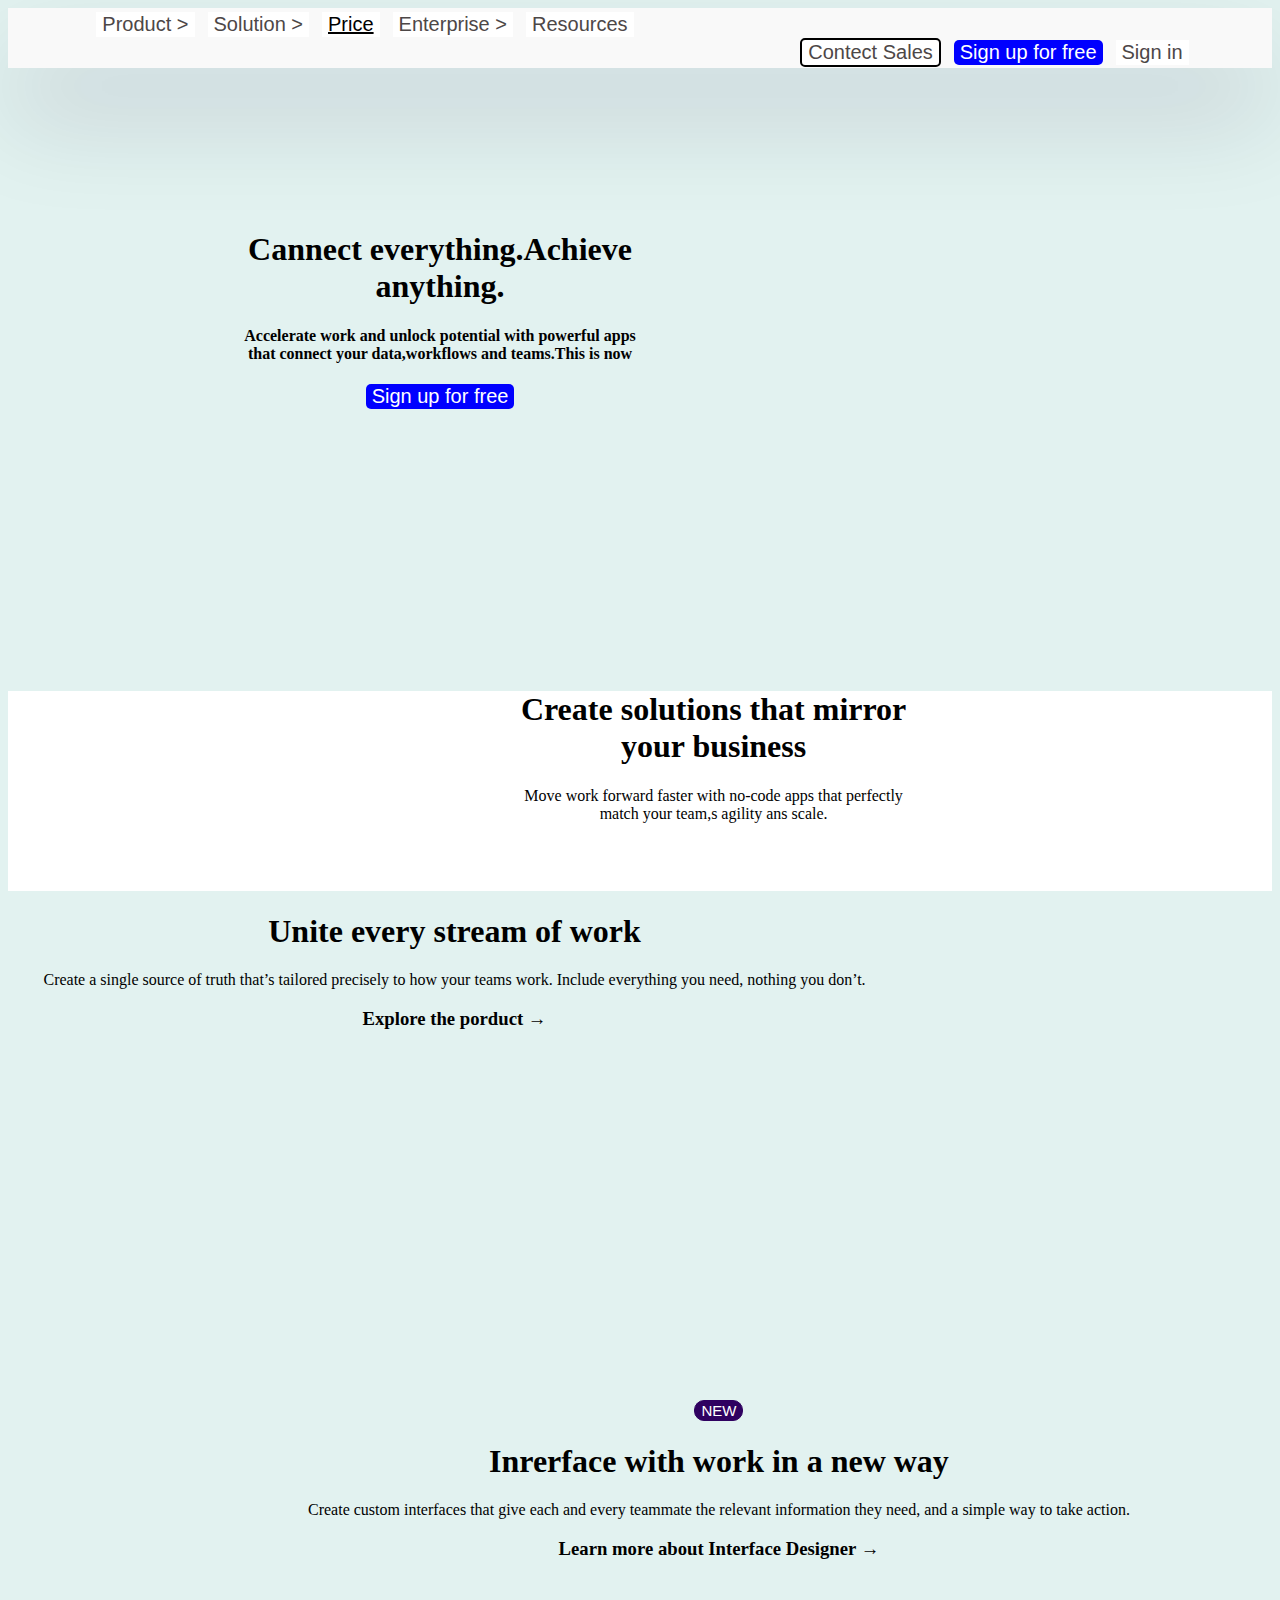
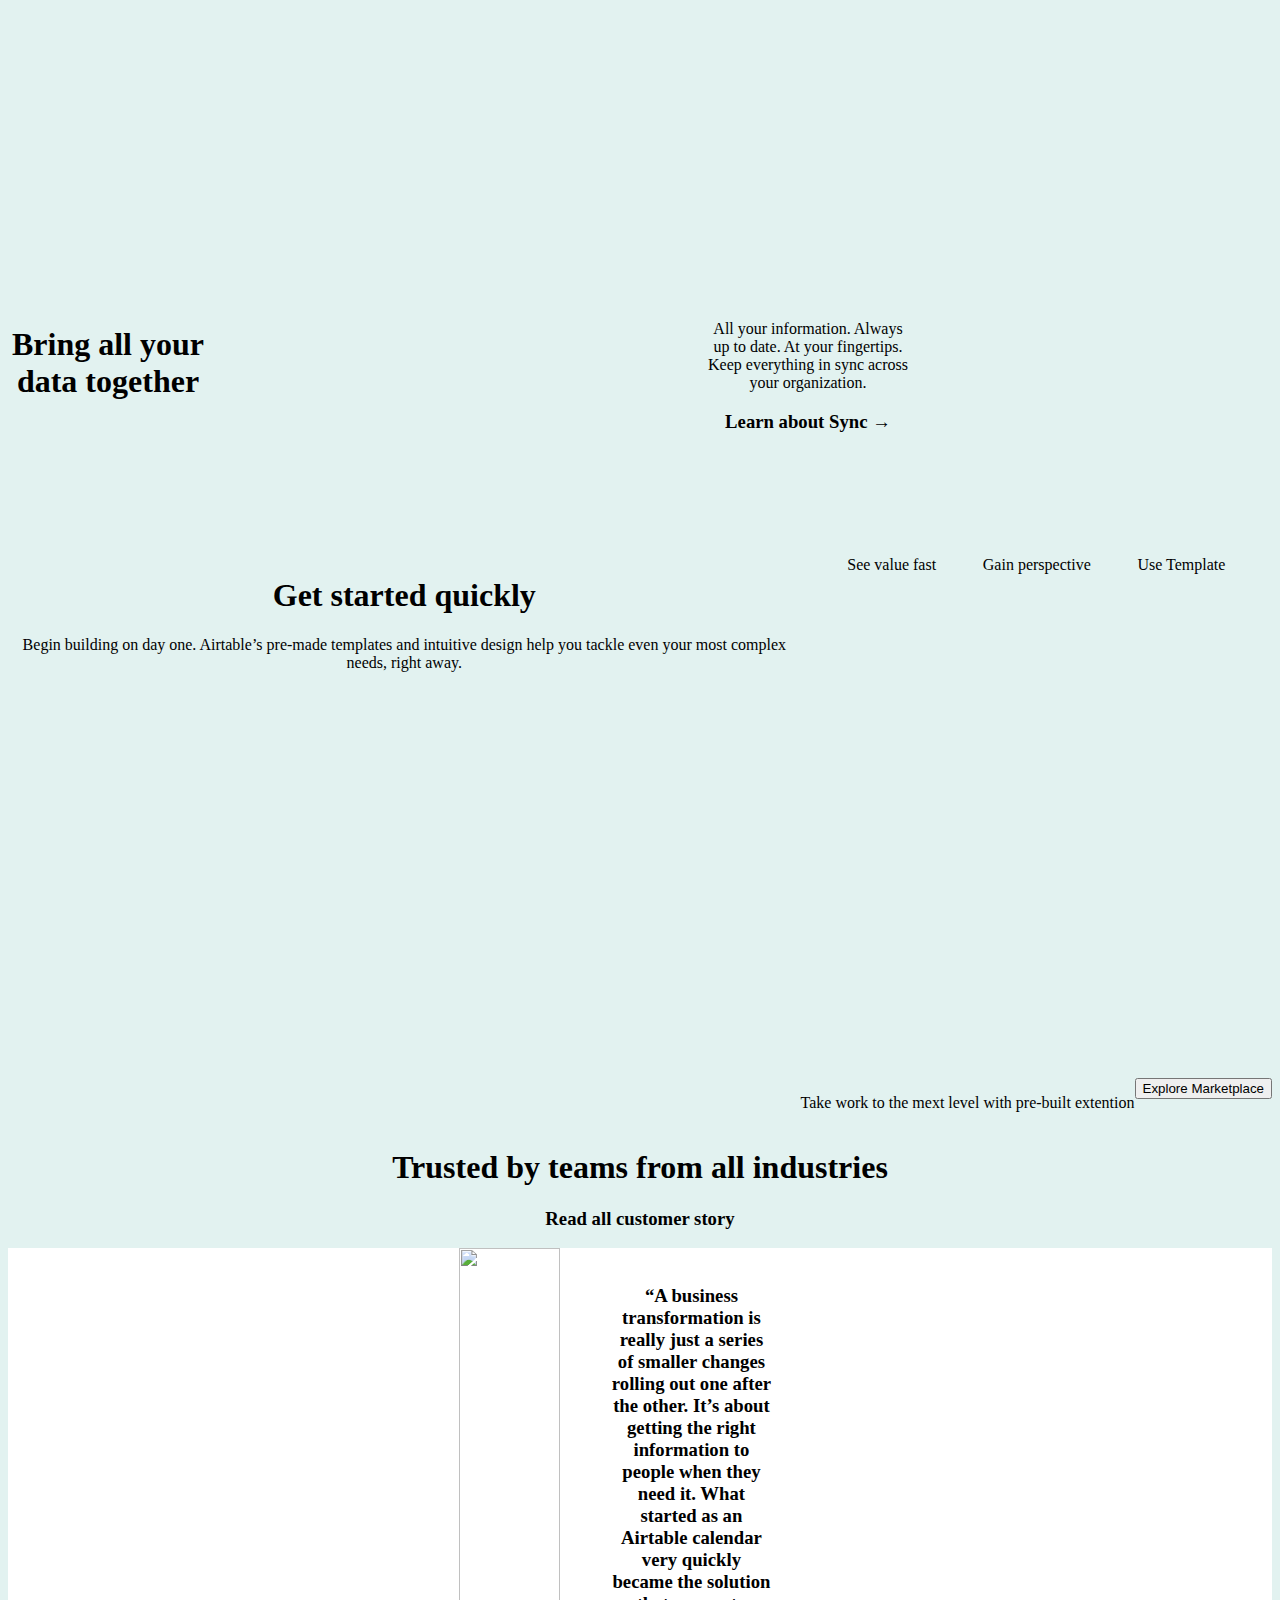
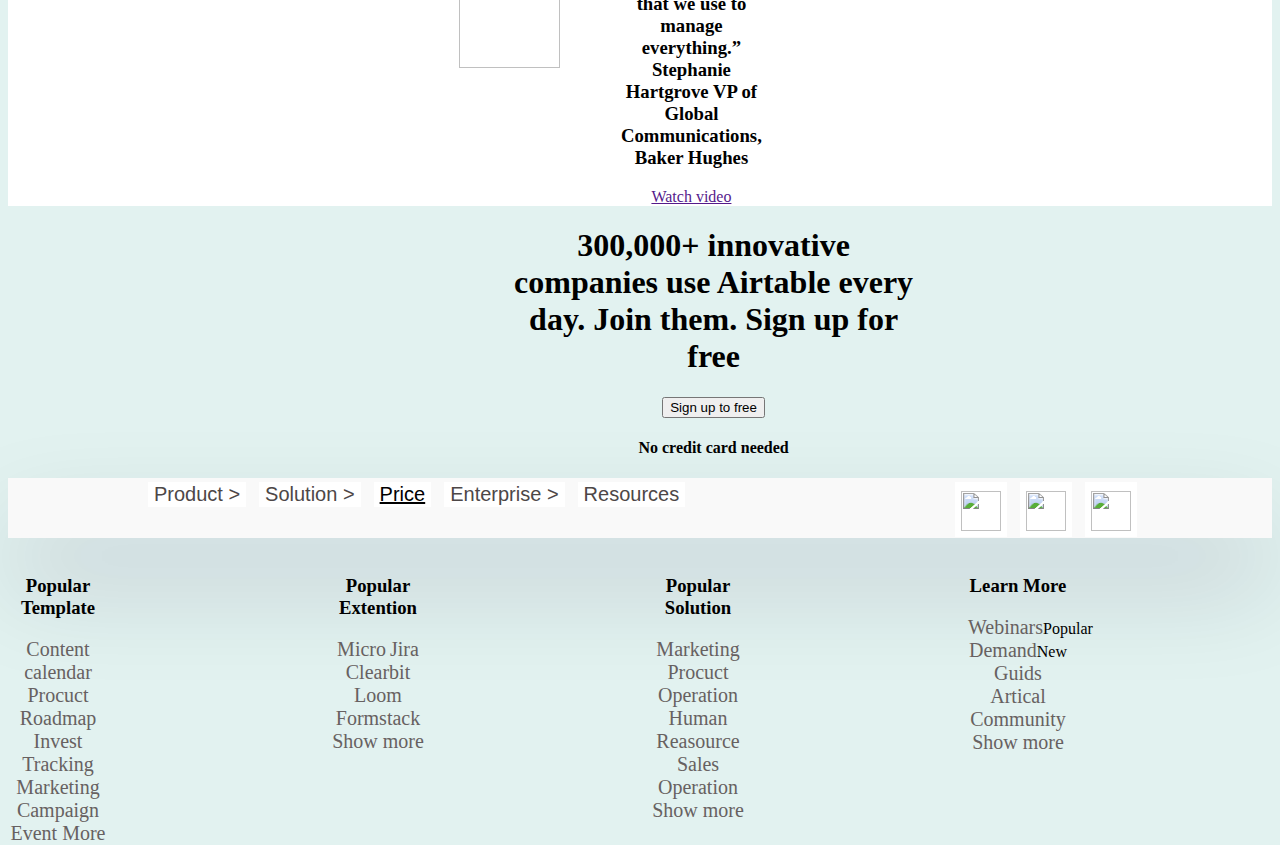
==== AirtableHome.html @ f60a301b "day-2 project work" ====
<!DOCTYPE html>
<html lang="en">
<head>
    <meta charset="UTF-8">
    <meta http-equiv="X-UA-Compatible" content="IE=edge">
    <meta name="viewport" content="width=device-width, initial-scale=1.0">
    <title>
        Airtable|Create apps the perfectly fit your team's needs
    </title>
    <link rel="icon" href="C:\Users\Anil Gupta\Downloads\Screenshot_2022-11-08_200837-removebg-preview.png" type="image/icon type">
    <link rel="stylesheet" href="index.css">
</head>
<body>
    <div id="nav">
        <!-- Nav war and hovering -->
        <div class="nave">
            <img src="C:\Users\Anil Gupta\Downloads\Airtable (1).png" alt="">
            <button>Product ></button>
            <button>Solution ></button>
            <button><a style="color: black;" href="Price.html">Price</a></button>
            <button>Enterprise ></button>
            <button>Resources</button>
    </div>
        <div class="nave">
         <button id="contect">Contect Sales</button>   
         <button id="sign">Sign up for free</button>
        <button>Sign in</button>
        </div>
    </div>
    <div id="mid">
        <div>
            <h1>Cannect everything.Achieve anything.</h1>
            <h4>Accelerate work and unlock potential with powerful apps that connect your data,workflows and teams.This is now<h4>
            <button id="sign">Sign up for free</button>
        </div>
        <div>
          <video muted autoplay preload="auto" class="vide" src="https://videos.ctfassets.net/wl95ljfippl8/4mknj7oTndciGSdFtTDjZq/adcfe61bb0700d98af81f1f47e72a787/Homepage_Brand_Video_May_2022_V2.mp4" type="vedio/mp4"></video>  <!-- with image sliding -->
        </div>
        
    </div>
    <div id="mid-2">
       <!-- some logo putup here -->
        <div>
            <img src="C:\Users\Anil Gupta\Downloads\Screenshot_2022-11-09_120507-removebg-preview.png" alt=""></div>
        <div>
            <img src="C:\Users\Anil Gupta\Downloads\Screenshot_2022-11-09_120507-removebg-preview.png" alt="">
        </div>
        <div>
            <img src="C:\Users\Anil Gupta\Downloads\Screenshot_2022-11-09_120507-removebg-preview.png" alt="">
        </div>
        <div><img src="C:\Users\Anil Gupta\Downloads\Screenshot_2022-11-09_120627-removebg-preview.png" alt="">
        </div>
        <div> <img src="C:\Users\Anil Gupta\Downloads\Screenshot_2022-11-09_120438-removebg-preview.png" alt="">
        </div>
        <div>
            <img src="C:\Users\Anil Gupta\Downloads\Screenshot_2022-11-09_120526-removebg-preview.png" alt="">
        </div>
    </div>
    <div id="solution">
        <div>
        <h1>Create solutions that mirror your business</h1>
        <p>Move work forward faster with no-code apps that perfectly match your team,s agility ans scale.</p>
       </div>
    </div>
    <div>
        <div class="unit">
            <div>
                <h1>Unite every stream of work</h1>
                <p>Create a single source of truth that’s tailored precisely to how your teams work. Include everything you need, nothing you don’t.</p>
                <h3>Explore the porduct →</h3>
            </div>
            <div>
                <!-- some image types slide -->
                <video muted autoplay preload="auto" class="vide" src="https://static.airtable.com/images/homescreen/Homepage_Anim_02_Unite_FINAL.mp4"></video>
            </div>  
        </div>
        <div id="mid-3">
            <div>
            <video muted autoplay preload="auto" class="vide"  src="https://static.airtable.com/images/homescreen/Homepage_Anim_03_TurnInformation_FINAL.mp4"></video>
            </div>
            <div >
              <button id="new">NEW</button>
               <h1>Inrerface with work in a new way</h1>
               <p>Create custom interfaces that give each and every teammate the relevant information they need, and a simple way to take action.</p>
               <h3>Learn more about Interface Designer →</h3>
            </div>
            
        </div>
        
        <div id="bring">
            <div id="brings" >
                <div>
                <h1>Bring all your data together</h1>
                 </div>
                <div><p>All your information. Always up to date. At your fingertips. Keep everything in sync across your organization.</p>
                <h3>Learn about Sync →</h3>
            </div>
            </div>
            <div>
              <img id="bringimg" src="https://static.airtable.com/images/homescreen/homepage-sync.jpg" alt=""> 
                <!-- some image slide --> 
            </div>
         </div>
    <div  class="unit">
        <div>
          <h1>Get started quickly</h1>
          <p>Begin building on day one. Airtable’s pre-made templates and intuitive design help you tackle even your most complex needs, right away.</p>
        </div>
        <div>
        <div id="started">
            <div>See value fast</div>
            <div>Gain perspective</div>
            <div>Use Template</div>
        </div> 
        <div><video muted autoplay preload="auto" class="vide" src="https://static.airtable.com/images/homescreen/Homepage_Anim_05_Templates_FINAL.mp4"></video></div>
  <div id="em">
    <div> <p>Take work to the mext level with pre-built extention</p>  
   </div>
   <div>
    <button>Explore Marketplace</button>
  </div>
 </div>
</div>
</div>
<div>
<div>
    <div>
        <h1>Trusted by teams from all industries</h1>
    </div>
    <div>
       <h3>Read all customer story</h3> 
    </div>
</div>
<div id="lowertab">
<div>
    <img class="lower" src="https://static.airtable.com/images/homescreen/homepage-bakerhughes-portrait.jpg" alt="">
</div>
<div>
    <img class="right" src="https://static.airtable.com/images/homescreen/BakerHughes-logo.png" alt="">
    <h3>“A business transformation is really just a series of smaller changes rolling out one after the other. It’s about getting the right information to people when they need it. What started as an Airtable calendar very quickly became the solution that we use to manage everything.”
        Stephanie Hartgrove
        VP of Global Communications, Baker Hughes</h3>
   <a href="">Watch video</a>
    </div>
</div>
</div>
          
<div id="bottom">
   <header><h1> 300,000+ innovative companies use Airtable every day. Join them.
Sign up for free
    </h1></header>
    <button>Sign up to free</button>
    <h4>No credit card needed</h4>
</div>
<div id="nav">
    <!-- Nav war and hovering -->
    <div class="nave">
        <img src="C:\Users\Anil Gupta\Downloads\Airtable (1).png" alt="">
        <button>Product ></button>
        <button>Solution ></button>
        <button><a style="color: black;" href="Price.html">Price</a></button>
        <button>Enterprise ></button>
        <button>Resources</button>
</div>
    <div class="nave">
     <button ><img class="ing" src="C:\Users\Anil Gupta\Downloads\Screenshot 2022-11-09 191901.png" alt=""></button>   
     <button ><img class="ing" src="C:\Users\Anil Gupta\Downloads\Screenshot 2022-11-09 191901.png" alt=""></button>
    <button  ><img class="ing" src="C:\Users\Anil Gupta\Downloads\Screenshot 2022-11-09 191901.png" alt=""></button>
     </div>
</div>
    <br>
    <div id="last">
        <div>
            <h3>Popular Template</h3>
          <a href="">Content calendar</a>
            <a href="">Procuct Roadmap</a>
            <a href="">Invest Tracking</a>
            <a href="">Marketing Campaign</a>
            <a href="">Event More</a>
        </div>
        <div>
            <h3>Popular Extention</h3>
            <a href="">Micro</a>
            <a href="">Jira</a>
            <a href="">Clearbit</a>
            <a href="">Loom</a>
             <a href="">Formstack</a>
             <a href="">Show more</a>
          
        </div>
        <div>
            <h3>Popular Solution</h3>
            <a href="">Marketing</a>
            <a href="">Procuct Operation</a>
            <a href="">Human Reasource</a>
            <a href="">Sales</a>
            <a href="">Operation</a>
            <a href="">Show more</a>
                    </div>
        <div>
            <h3>Learn More</h3>
            <a href="">Webinars</a><span>Popular</span>
            <a href="">Demand</a><span>New</span>
            <a href="">Guids</a>
            <a href="">Artical</a>
            <a href="">Community</a>
            <a href="">Show more</a>
        </div>
        <div>
            <h3>Company</h3>
            <a href="">About</a>
            <a href="">Careers</a>
            <a href="">Blog</a>
            <a href="">Status</a>
            <a href="">Newsroom</a>
        </div>
    </div>
</body>
</html>
---- index.css ----
body{
    background-color: rgb(226, 242, 240);
    text-align: center;
}

#nav{
    background-color: rgb(249, 249, 249);
    height: 60px;
    display: grid;
    grid-template-columns: repeat(2,auto);
    box-shadow: rgba(17, 12, 46, 0.15) 0px 48px 100px 0px;
   
  
}
.nave{
font-size: 20px;
}
.nave button{
   font-size: 20px;
   margin: 4px;
   background-color: rgb(255, 255, 255);
   border: 0ch;
   color: rgb(77, 71, 71);

}
.nave>img{
    margin-top: 10px;
}
#contect{
    border: 2px solid black;
    border-radius: 5px;
    margin-top: 30px;
    }
    #sign{
        background-color: blue;
        border-radius: 5px;
        color: white;
        border: 0px;
        font-size: 20px;
    }
#mid{
    display: flex;
    align-items: center;
    justify-content: center;
}
#mid div{
width: 400px;
height:auto;
}
#mid-2 {
  
 display: grid;
 grid-template-columns: repeat(6,200px);
 padding: 40px;
 text-align: center;
 align-items: center;
margin-left: 80px;
}
#solution{
    text-align: center;
    width: 100%;
    height: 200px;
    background-color: white;
}
   
#solution div{
    text-align: center;
    width: 400px;
    height: 200px;
    background-color: white;
    margin-left: 40%;
}
#new{
border: 1px solid rgb(47, 1, 96);
background-color: rgb(47, 1, 96);
border-radius: 10px;
font-size: 15px;
color: white;
}
#mid-3{
    display: flex;
    text-align: center;
    margin-top: 5px;
}
.unit{
    display: grid;
    grid-template-columns: repeat(2,auto);
}
   #bringimg{
    width: 100%;
    height: auto;
    margin-top: 100px;
}
#brings{
    display: grid;
    grid-template-columns: repeat(2,200px);
    text-align: center;
    align-content: center;
    gap: 500px;
    
}
#bring{
    display: grid;
    grid-template-columns: repeat(1,auto);
}
#started{
    display: flex;
    justify-content: space-evenly;
}
.vide{
    margin: auto;
    height: 500px;
}
#em{
    display: flex;
    justify-content: space-between;
}
#lowertab{
    display: flex;
 background-color: rgb(255, 255, 255);
    justify-content: center;
    
}
#lowertab div:nth-child(2){
   width: 240px;
  
    justify-content: center;
    margin-right: 500px;
    
}
#lowertab div:nth-child(1){
    width: 600px;
    justify-content: center;
     margin-left: 200px;
 }
.lower{
    width: 50%;
    margin-left: 200px;
    height: 420px;
}
#bottom{
    text-align: center;
    width: 400px;
    height: auto;
    margin-left: 40%;
}
.right{
    margin-right: 30px;
    width: 80%;
   
}
.ing{
    width: 40px;
    height: 40px;
    margin-top: 8px;
  
}
#last{
    display: grid;
    grid-template-columns: repeat(5,100px);
    grid-template-rows: 200px;
    
    gap: 220px;
    text-align: center;
    
}
#last a{
    color: rgb(103, 97, 97);
    font-size: 20px;
    text-decoration: none;
}
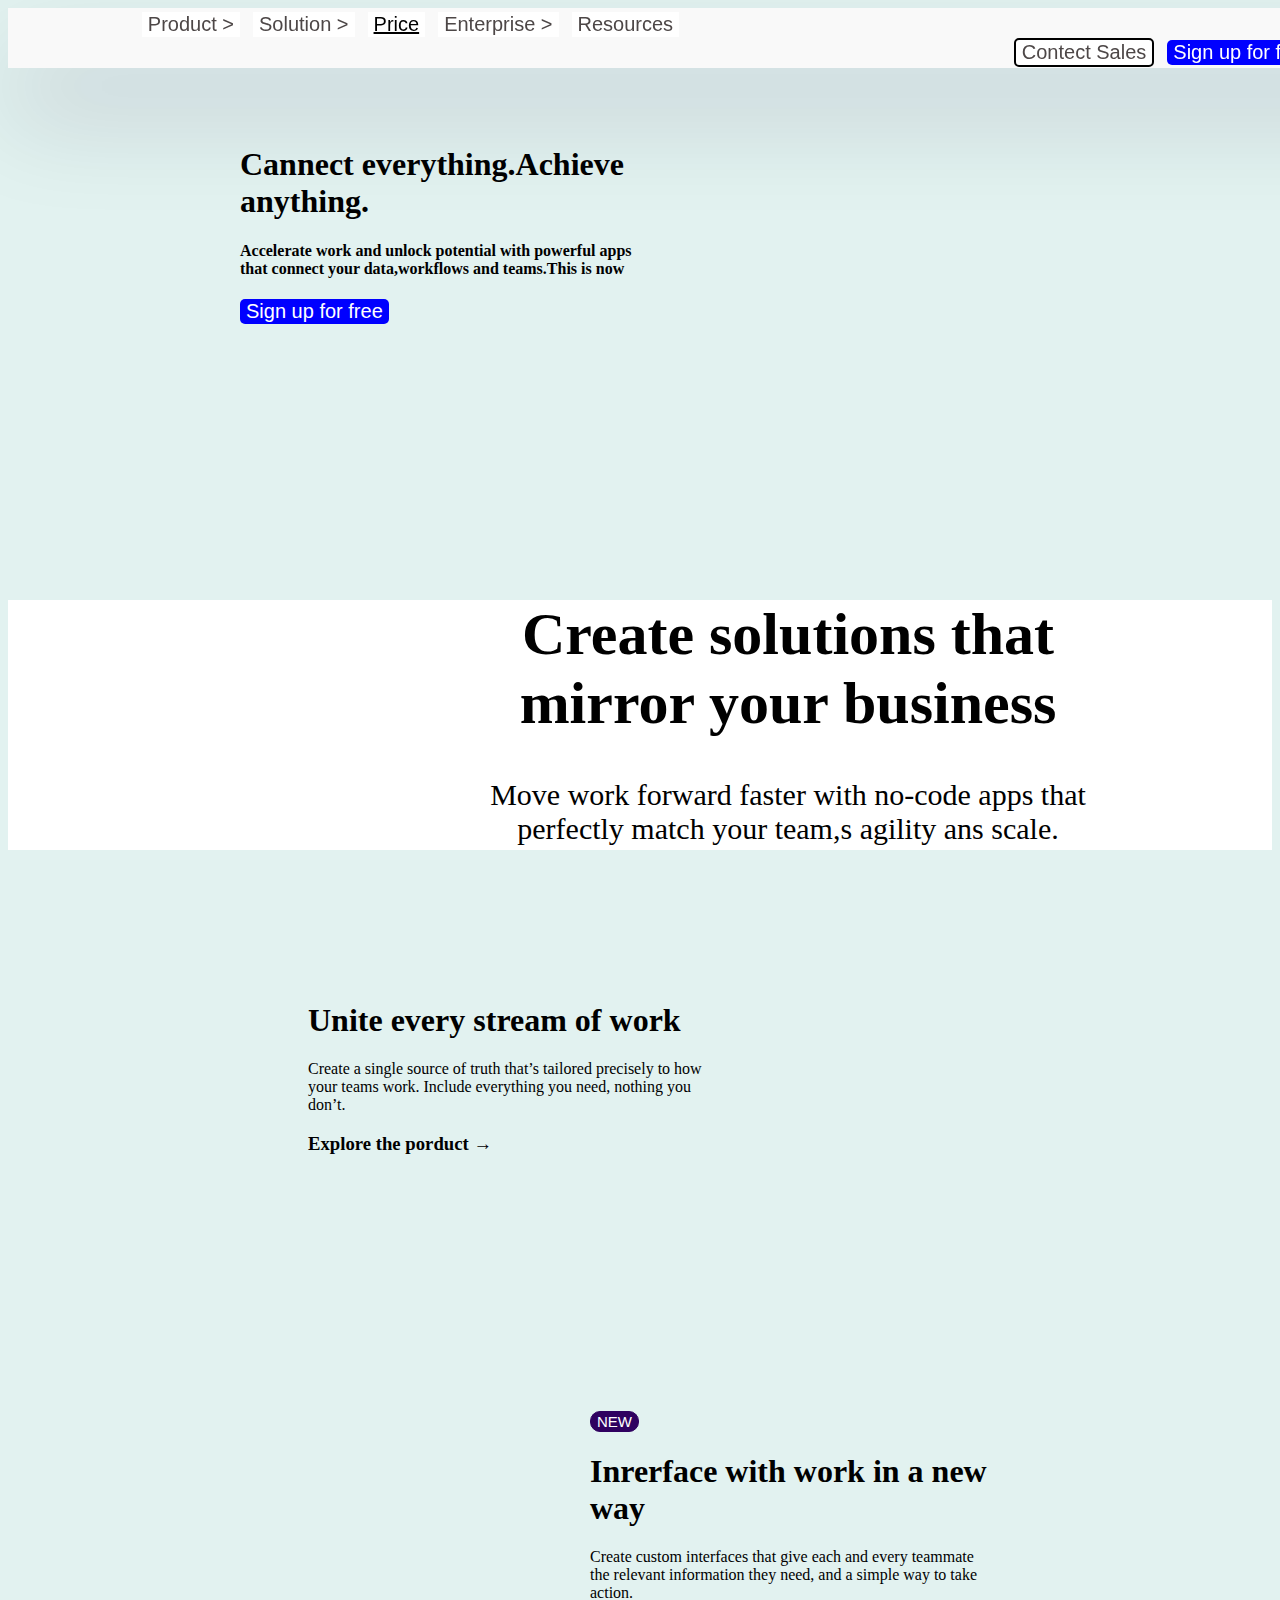
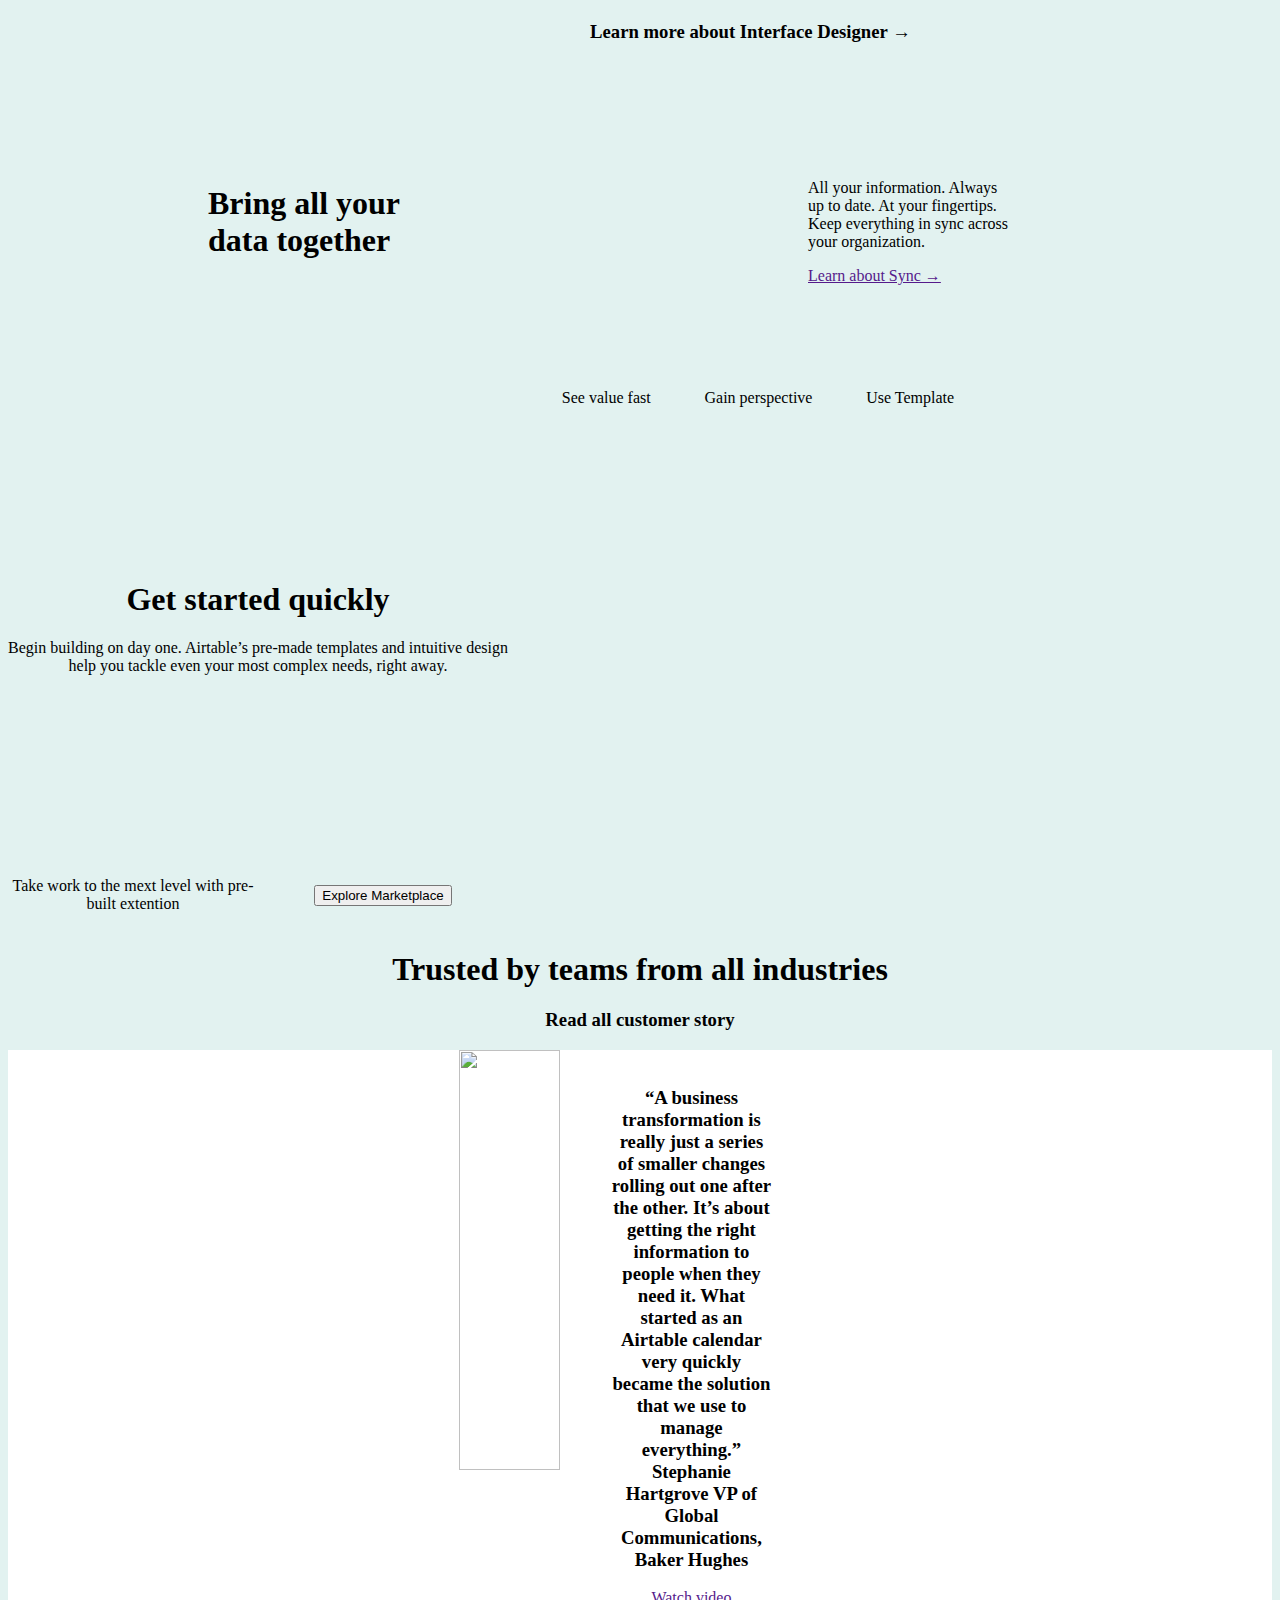
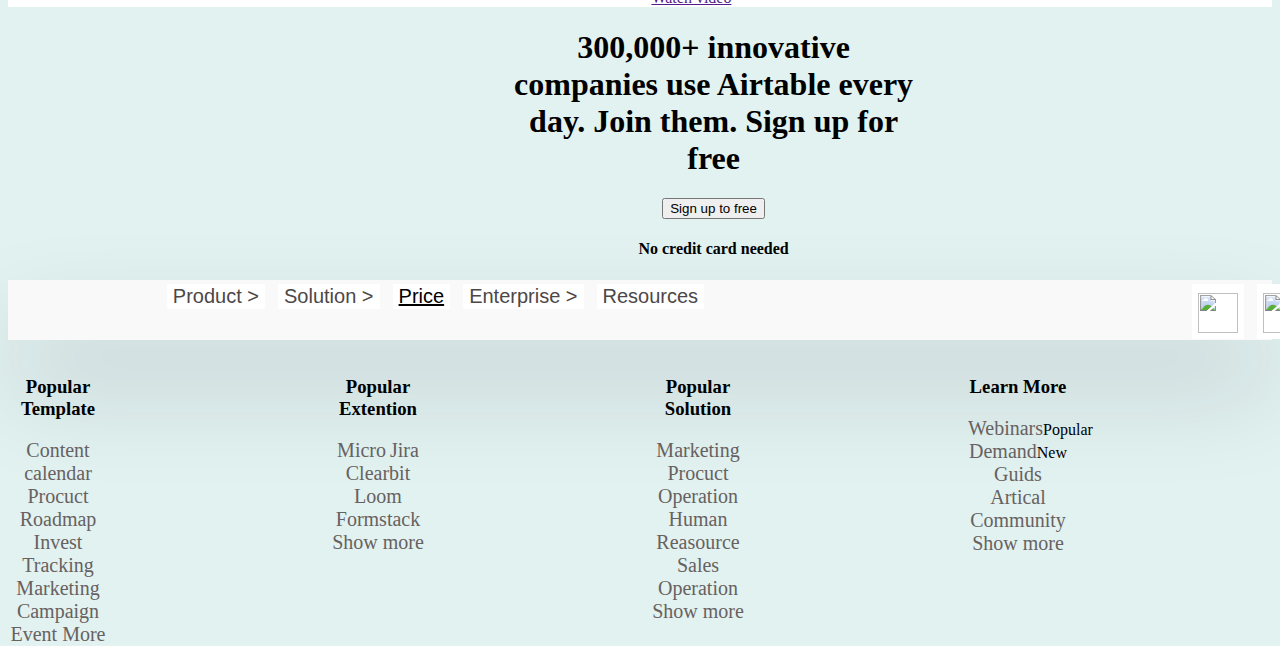
==== commit a3900d15: "day-3 project work" ====
--- a/AirtableHome.html
+++ b/AirtableHome.html
@@ -11,12 +11,13 @@
     <link rel="stylesheet" href="index.css">
 </head>
 <body>
+    
     <div id="nav">
         <!-- Nav war and hovering -->
         <div class="nave">
             <img src="C:\Users\Anil Gupta\Downloads\Airtable (1).png" alt="">
-            <button>Product ></button>
-            <button>Solution ></button>
+            <button id="news" onclick="myfun()">Product ></button>
+            <button onclick="solution()">Solution ></button>
             <button><a style="color: black;" href="Price.html">Price</a></button>
             <button>Enterprise ></button>
             <button>Resources</button>
@@ -61,7 +62,7 @@
         <h1>Create solutions that mirror your business</h1>
         <p>Move work forward faster with no-code apps that perfectly match your team,s agility ans scale.</p>
        </div>
-    </div>
+   </div>
     <div>
         <div class="unit">
             <div>
@@ -93,35 +94,41 @@
                 <h1>Bring all your data together</h1>
                  </div>
                 <div><p>All your information. Always up to date. At your fingertips. Keep everything in sync across your organization.</p>
-                <h3>Learn about Sync →</h3>
-            </div>
+              <a href="">Learn about Sync →</a>
+            </div> 
             </div>
             <div>
               <img id="bringimg" src="https://static.airtable.com/images/homescreen/homepage-sync.jpg" alt=""> 
                 <!-- some image slide --> 
             </div>
          </div>
-    <div  class="unit">
-        <div>
-          <h1>Get started quickly</h1>
-          <p>Begin building on day one. Airtable’s pre-made templates and intuitive design help you tackle even your most complex needs, right away.</p>
-        </div>
-        <div>
-        <div id="started">
-            <div>See value fast</div>
-            <div>Gain perspective</div>
-            <div>Use Template</div>
-        </div> 
-        <div><video muted autoplay preload="auto" class="vide" src="https://static.airtable.com/images/homescreen/Homepage_Anim_05_Templates_FINAL.mp4"></video></div>
-  <div id="em">
-    <div> <p>Take work to the mext level with pre-built extention</p>  
-   </div>
-   <div>
-    <button>Explore Marketplace</button>
-  </div>
- </div>
-</div>
-</div>
+         <!-- <div> -->
+           <div>
+            <div id="quick">
+                <div >
+                  <h1>Get started quickly</h1>
+                  <p>Begin building on day one. Airtable’s pre-made templates and intuitive design help you tackle even your most complex needs, right away.</p>
+                </div>
+                <div>
+                <div id="started">
+                    <div>See value fast</div>
+                    <div>Gain perspective</div>
+                    <div>Use Template</div>
+                </div> 
+                <div>
+                    <video muted autoplay preload="auto" class="vide" src="https://static.airtable.com/images/homescreen/Homepage_Anim_05_Templates_FINAL.mp4"></video>
+                </div>
+                </div>
+          <div id="em">
+            <div> 
+                <p>Take work to the mext level with pre-built extention</p>  
+           </div>
+           <div>
+            <button>Explore Marketplace</button>
+          </div>
+         </div>
+           </div>
+           </div>
 <div>
 <div>
     <div>
@@ -152,7 +159,7 @@
     <button>Sign up to free</button>
     <h4>No credit card needed</h4>
 </div>
-<div id="nav">
+<div id="navar">
     <!-- Nav war and hovering -->
     <div class="nave">
         <img src="C:\Users\Anil Gupta\Downloads\Airtable (1).png" alt="">
@@ -217,3 +224,4 @@
     </div>
 </body>
 </html>
+<script src="index.js"></script>
--- a/index.css
+++ b/index.css
@@ -7,10 +7,12 @@
     background-color: rgb(249, 249, 249);
     height: 60px;
     display: grid;
-    grid-template-columns: repeat(2,auto);
+    grid-template-columns: repeat(2,800px);
     box-shadow: rgba(17, 12, 46, 0.15) 0px 48px 100px 0px;
-   
-  
+    position: fixed;
+    
+
+ 
 }
 .nave{
 font-size: 20px;
@@ -42,6 +44,10 @@
     display: flex;
     align-items: center;
     justify-content: center;
+
+}
+#mid div:nth-child(1){
+    text-align: left;
 }
 #mid div{
 width: 400px;
@@ -57,19 +63,23 @@
 margin-left: 80px;
 }
 #solution{
-    text-align: center;
-    width: 100%;
-    height: 200px;
+
+    height: 250px;
     background-color: white;
-}
-   
-#solution div{
-    text-align: center;
-    width: 400px;
-    height: 200px;
+    
+
+}
+#solution div:nth-child(1){
+    text-align: center;
+    width: 600px;
+    height: 250px;
     background-color: white;
-    margin-left: 40%;
-}
+    font-size: 30px;
+    align-items: center;
+    margin-left: 480px;
+
+}
+  
 #new{
 border: 1px solid rgb(47, 1, 96);
 background-color: rgb(47, 1, 96);
@@ -78,13 +88,26 @@
 color: white;
 }
 #mid-3{
-    display: flex;
+    display: grid;
+    grid-template-columns: repeat(2,auto);
     text-align: center;
     margin-top: 5px;
+    align-items: center;
+ 
+}
+#mid-3 div:nth-child(2){
+    width: 400px;
+    text-align: left;
 }
 .unit{
     display: grid;
     grid-template-columns: repeat(2,auto);
+    align-items: center;
+}
+.unit div:nth-child(1){
+    width: 400px;
+    text-align: left;
+    margin-left: 300px;
 }
    #bringimg{
     width: 100%;
@@ -96,8 +119,21 @@
     grid-template-columns: repeat(2,200px);
     text-align: center;
     align-content: center;
-    gap: 500px;
-    
+gap: 600px;
+   
+    
+}
+#brings div:nth-child(1){
+    text-align: left;
+    margin-left: 200px;
+    
+    width: 200px;
+}
+#brings div:nth-child(2){
+    text-align: left;
+   
+    margin-right: 100px;
+    width: 200px;
 }
 #bring{
     display: grid;
@@ -109,12 +145,18 @@
 }
 .vide{
     margin: auto;
-    height: 500px;
-}
-#em{
-    display: flex;
-    justify-content: space-between;
-}
+    height: 450px;
+
+}
+#quick{
+    display: grid;
+    grid-template-columns: repeat(2,500px);
+     align-items: center;
+}
+#quick div{
+    text-align: center;
+}
+
 #lowertab{
     display: flex;
  background-color: rgb(255, 255, 255);
@@ -168,4 +210,129 @@
     color: rgb(103, 97, 97);
     font-size: 20px;
     text-decoration: none;
+}
+#em{
+    display: grid;
+    grid-template-columns: repeat(2,1fr);
+    align-items: center;
+    text-align: center;
+   
+}
+#tab{
+    background-color: rgb(243, 239, 231);
+    display: grid;
+    width: 400px;
+   
+    position: absolute;
+    background-color: #f1f1f1;
+    min-width: 160px;
+    overflow: auto;
+    box-shadow: 0px 8px 16px 0px rgba(0,0,0,0.2);
+    z-index: 1;
+    
+}
+#tab a{
+    color: rgb(9, 1, 1);
+    font-size: 40px;
+    text-decoration: none;
+    color: black;
+    padding: 12px 16px;
+    text-decoration: none;
+    display: block
+  
+}
+#tab a:hover{
+    color: rgb(211, 21, 21);
+    font-size: 40px;
+   border: 1px solid black;
+  
+}
+#navar{
+    background-color: rgb(249, 249, 249);
+    height: 60px;
+    display: grid;
+    grid-template-columns: repeat(2,850px);
+    box-shadow: rgba(17, 12, 46, 0.15) 0px 48px 100px 0px;
+    
+}
+#plan{
+    height: 50px;
+    color: rgb(255, 255, 255);
+    background-color: blue;
+      padding-top: 40px;
+      margin-top: 40px;
+      width: 1500px;
+    }
+    #free{
+    display: grid;
+    grid-template-columns: repeat(4,288px);
+   
+     grid-column: auto;
+    font-size: 15px;
+    gap: 8px;
+    text-align: center;
+position: relative;
+left: 200px;
+    
+    }
+#free div:nth-child(1){
+    border: 1px solid black;
+    height: 630px;
+    border-radius: 20px;
+    background-color: white;
+}
+#free div:nth-child(1) button{
+    border: 1px solid rgb(0, 0, 0);
+    padding: 20px;
+    border-radius: 30px;
+    color: rgb(6, 6, 6);
+    background-color: rgb(255, 255, 255);
+    width: 150px;
+}
+#free div:nth-child(2){
+    border: 1px solid black;
+    height: 630px;
+    border-radius: 20px;
+    background-color: rgb(231, 132, 104);
+}
+#free div:nth-child(2) button{
+    border: 1px solid rgb(0, 0, 0);
+    padding: 20px;
+    border-radius: 30px;
+    color: rgb(0, 0, 0);
+    background-color: rgb(255, 255, 255);
+    width: 150px;
+}
+#free div:nth-child(3){
+    border: 1px solid rgb(124, 209, 183);
+    height: 630px;
+    border-radius: 20px;
+
+}
+#free div:nth-child(3) button{
+    border: 1px solid rgb(0, 0, 0);
+    padding: 20px;
+    border-radius: 30px;
+    color: white;
+    background-color: rgb(75, 14, 245);
+    width: 150px;
+}
+#free div:nth-child(4){
+    border: 1px solid rgb(0, 0, 0);
+    height: 630px;
+    border-radius: 20px;
+    color: white;
+    background-color: black;
+}
+#free div:nth-child(4) button{
+    border: 1px solid rgb(0, 0, 0);
+    padding: 20px;
+    border-radius: 30px;
+    color: rgb(5, 5, 5);
+    background-color: rgb(255, 255, 255);
+    width: 150px;
+}
+#perfect{
+    font-size: 30px;
+ 
 }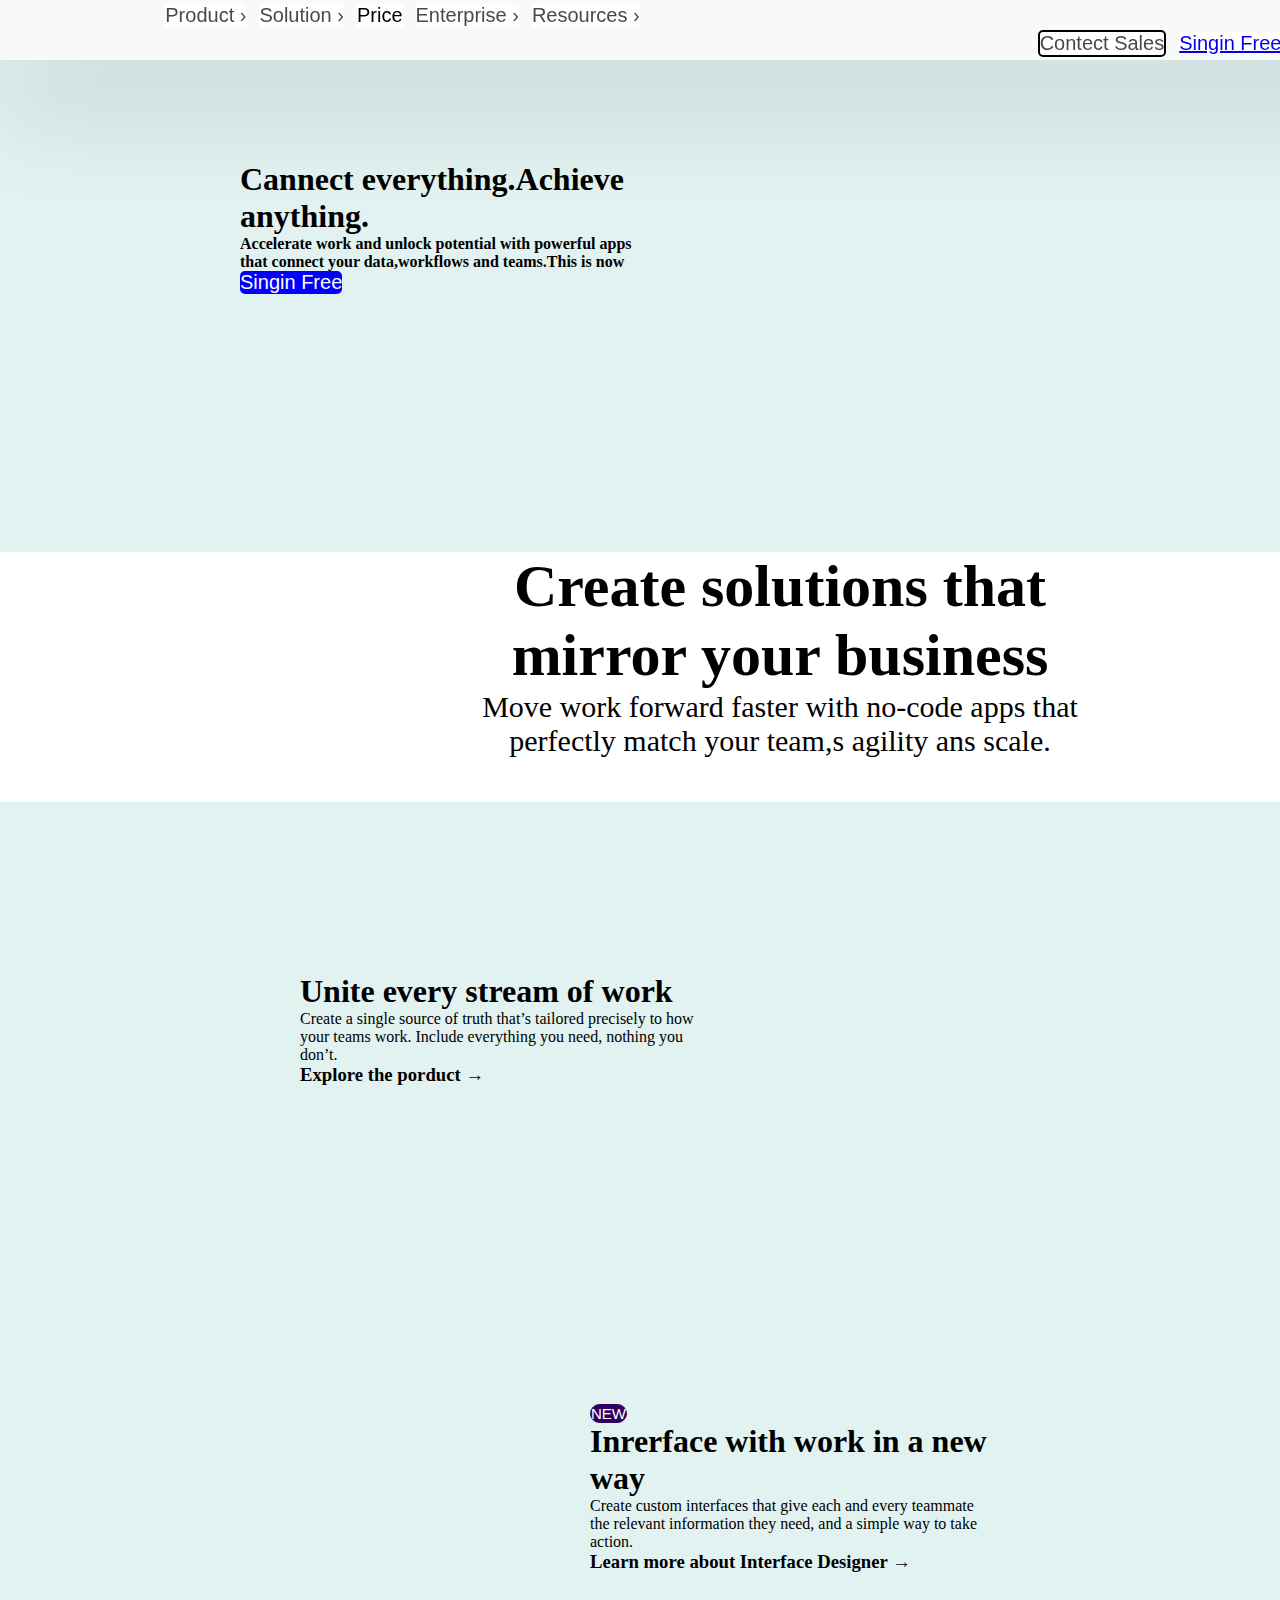
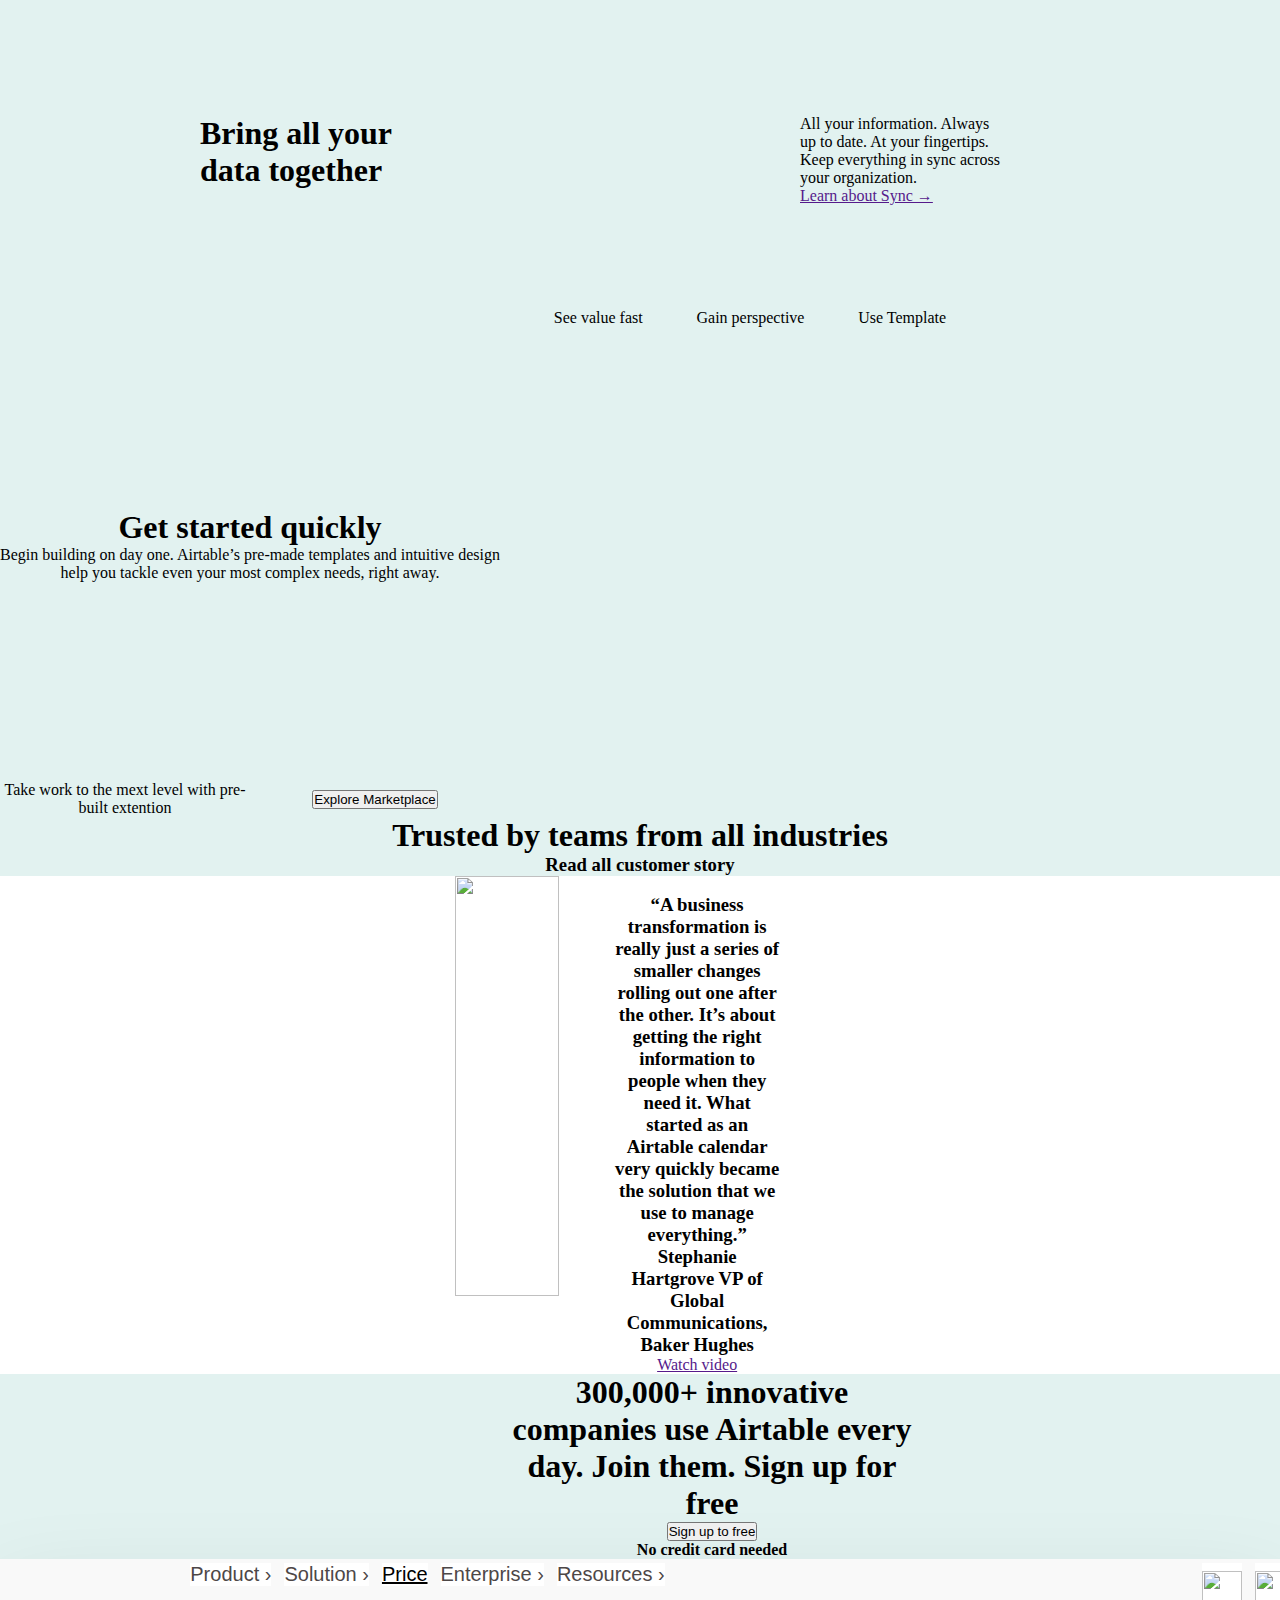
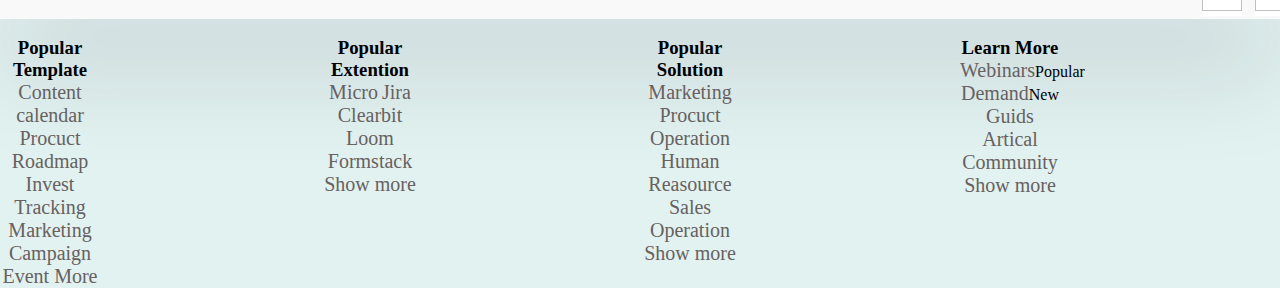
==== commit a7220ee1: "Day-4 Project work" ====
--- a/AirtableHome.html
+++ b/AirtableHome.html
@@ -16,23 +16,80 @@
         <!-- Nav war and hovering -->
         <div class="nave">
             <img src="C:\Users\Anil Gupta\Downloads\Airtable (1).png" alt="">
-            <button id="news" onclick="myfun()">Product ></button>
-            <button onclick="solution()">Solution ></button>
-            <button><a style="color: black;" href="Price.html">Price</a></button>
-            <button>Enterprise ></button>
-            <button>Resources</button>
+            <button id="news">Product ›</button>
+            <button onclick="solution()">Solution ›</button>
+            <button><a style="color: black;text-decoration: none;" href="Price.html">Price</a></button>
+            <button>Enterprise ›</button>
+            <button>Resources ›</button>
     </div>
         <div class="nave">
          <button id="contect">Contect Sales</button>   
-         <button id="sign">Sign up for free</button>
-        <button>Sign in</button>
-        </div>
+         <button><a href="singin.html">Singin Free</a></button>
+        <button class="logi">Sign up</button>
+        </div>
+    </div>
+    <div class="over"></div>
+    <div class="login">
+        <span id="spn">&times;</span>
+        <img src="C:\Users\Anil Gupta\Downloads\Airtable (1).png" alt="">
+        <form>
+            <div>
+                <div>
+    <h3>Create your free account</h3>
+    <h3>Work Email</h3>
+    <input id="email" type="email" placeholder="📨 name@company.com">
+    <h4>Password</h4>
+    <input type="text" placeholder="password" >
+    <br>
+    <button id="sub">Submit</button>
+    </div>
+    <hr>
+    <p>or</p>
+    
+    <div>
+    <button>Continue With <b>Single Sign On</b></button>
+    </div>
+    <div id="google">
+    <div>
+    <img style="width: 20px;" src="https://juststickers.in/wp-content/uploads/2019/07/google-favicon-326x326.png" alt="">
+    </div>
+    <div>
+        <b>Continue with Google</b>
+    </div>
+    </div>
+    </div>
+    <p>Continue with apple ID</p>
+    <p>By creating an account,you agree to the Terms of Servise ans Privacy Police.</p>
+    <h5>Already have an account?<a href="Sign.html">Sign in</a></h5>
+    </form>
+    </div>
+    <div class="page"><div>
+        <span id="sss">&times;</span>
+<a href="">Overview</a>
+<p>welcom o Airtable! Here's the basics</p>
+<a href="">Features</a>
+<p>Discover automation views,reporting and More</p>
+<a href="">Integrations</a>
+<p>Bring your favorite tools into Airtable</p>
+<a href="">Enterprise Overview</a>
+<p>See how Airtable scales for large and complex orgnizations</p> 
+<a href="">Marketplace</a>
+<a href="">Downloads</a>
+<a href="">What's new</a>
+
+        </div>
+        <div>
+<a href="">Pricing</a>
+<p>From small business to global Enterprise, there an Artible plane that's just rigth rigth for you</p>
+<a href="price.html">Explore Pricing</a>
+        </div>
+
     </div>
     <div id="mid">
         <div>
             <h1>Cannect everything.Achieve anything.</h1>
             <h4>Accelerate work and unlock potential with powerful apps that connect your data,workflows and teams.This is now<h4>
-            <button id="sign">Sign up for free</button>
+            <button id="sign"><a style="text-decoration:none;color:rgb(250, 250, 250)" href="signin.html">Singin Free</a></button>
         </div>
         <div>
           <video muted autoplay preload="auto" class="vide" src="https://videos.ctfassets.net/wl95ljfippl8/4mknj7oTndciGSdFtTDjZq/adcfe61bb0700d98af81f1f47e72a787/Homepage_Brand_Video_May_2022_V2.mp4" type="vedio/mp4"></video>  <!-- with image sliding -->
@@ -163,11 +220,11 @@
     <!-- Nav war and hovering -->
     <div class="nave">
         <img src="C:\Users\Anil Gupta\Downloads\Airtable (1).png" alt="">
-        <button>Product ></button>
-        <button>Solution ></button>
+        <button>Product ›</button>
+        <button>Solution ›</button>
         <button><a style="color: black;" href="Price.html">Price</a></button>
-        <button>Enterprise ></button>
-        <button>Resources</button>
+        <button>Enterprise ›</button>
+        <button>Resources ›</button>
 </div>
     <div class="nave">
      <button ><img class="ing" src="C:\Users\Anil Gupta\Downloads\Screenshot 2022-11-09 191901.png" alt=""></button>   
--- a/index.css
+++ b/index.css
@@ -1,3 +1,8 @@
+*{
+    margin: 0px;
+    padding: 0px;
+}
+
 body{
     background-color: rgb(226, 242, 240);
     text-align: center;
@@ -18,13 +23,13 @@
 font-size: 20px;
 }
 .nave button{
-   font-size: 20px;
-   margin: 4px;
-   background-color: rgb(255, 255, 255);
-   border: 0ch;
-   color: rgb(77, 71, 71);
-
-}
+    font-size: 20px;
+    margin: 4px;
+    background-color: rgb(255, 255, 255);
+    border: 0ch;
+    color: rgb(77, 71, 71);
+ 
+ }
 .nave>img{
     margin-top: 10px;
 }
@@ -335,4 +340,128 @@
 #perfect{
     font-size: 30px;
  
+}
+.over{
+    width: auto;
+    height: 100vh;
+    background-color: rgb(0, 97, 182);
+    position: fixed;
+    z-index: 11;
+    opacity: 0;
+    transition: 10s;
+}   
+ .login{
+    background-color: aliceblue;
+  padding: 20px;
+  width: 500px;
+ position: absolute;
+ left: 50%;
+ top: -50%;
+ transition: 1s;
+ height: 600px;
+ font-size: 20px;
+ opacity: 0;
+
+  
+ transform: translate(-50%,-50%);
+}
+form button{
+    background-color: white;
+    padding: 10px 10px;
+    color: rgb(11, 2, 2);
+    border-radius: 5px;
+    font-size: 20px;
+    background-color: rgb(216, 216, 225);
+    
+}
+#spn{
+    position: absolute;
+    right: 0px;
+    width: 30px;
+    padding: 5px;
+    background-color: rgb(255, 0, 0);
+    cursor:pointer;
+
+}
+.overshow{
+opacity: 1;
+}
+.loginshow{
+opacity: 1;
+}
+
+#google{
+    display: flex;
+    border-radius:2px ;
+    border: 1px solid black;
+    width: 350px;
+   margin:auto;
+}
+#google div:nth-child(2){
+margin-left: 10px;
+}
+form{
+    text-align: center;
+    font-size: 30px;
+}
+#email{
+   padding: 10px;
+}
+*{
+    margin: 0px;
+    padding: 0px;
+}
+.page{
+    width: 400px;
+    height: auto;
+    background-color: rgb(254, 254, 254);
+    position: absolute;
+    left: auto;
+    top: auto;
+    transition: 1s;
+   
+   opacity: 0;
+   border-radius: 10px;
+   z-index: 1;
+   text-align: left;
+   margin-top: 60px;
+   border: 1px solid gray;
+   
+   
+    
+}
+.page div:nth-child(1){
+    width: 170px;
+}
+.page>div>a{
+    text-decoration: none;
+    font-size: 25px;
+    color: black;
+    
+}
+.page>div>a:hover{
+ background-color: rgb(214, 109, 109);
+    
+}
+.page>div>p{
+color: #252020;
+font-size: 10px;
+color: #252020;
+    
+}
+.page  div:nth-child(2){
+margin-top:150px;
+}
+.pageshow{
+    opacity: 1;
+}
+#sss{
+margin-left: 370px;
+background-color: rgb(255, 17, 17);
+padding: 0px 2px 2px 2px;
+cursor: pointer;
+font-size: 20px;
+}
+.logi{
+    cursor: pointer;
 }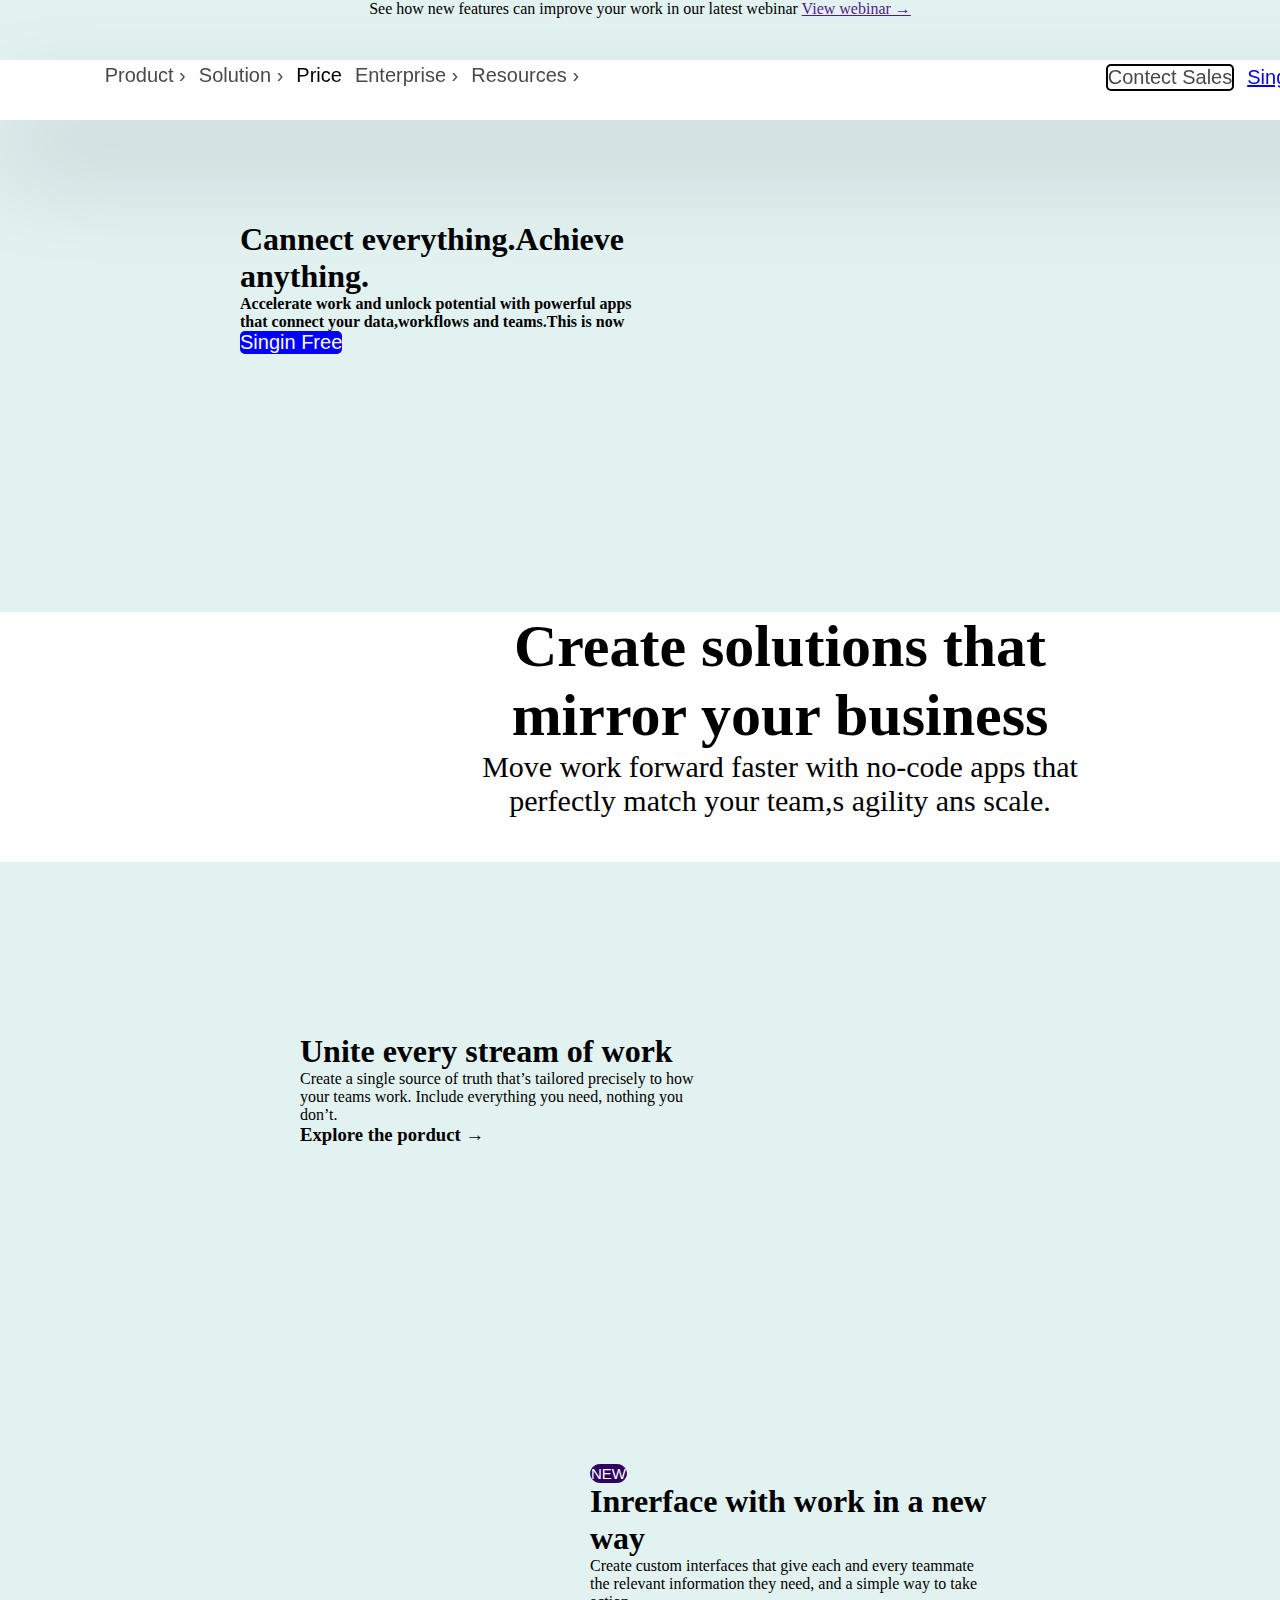
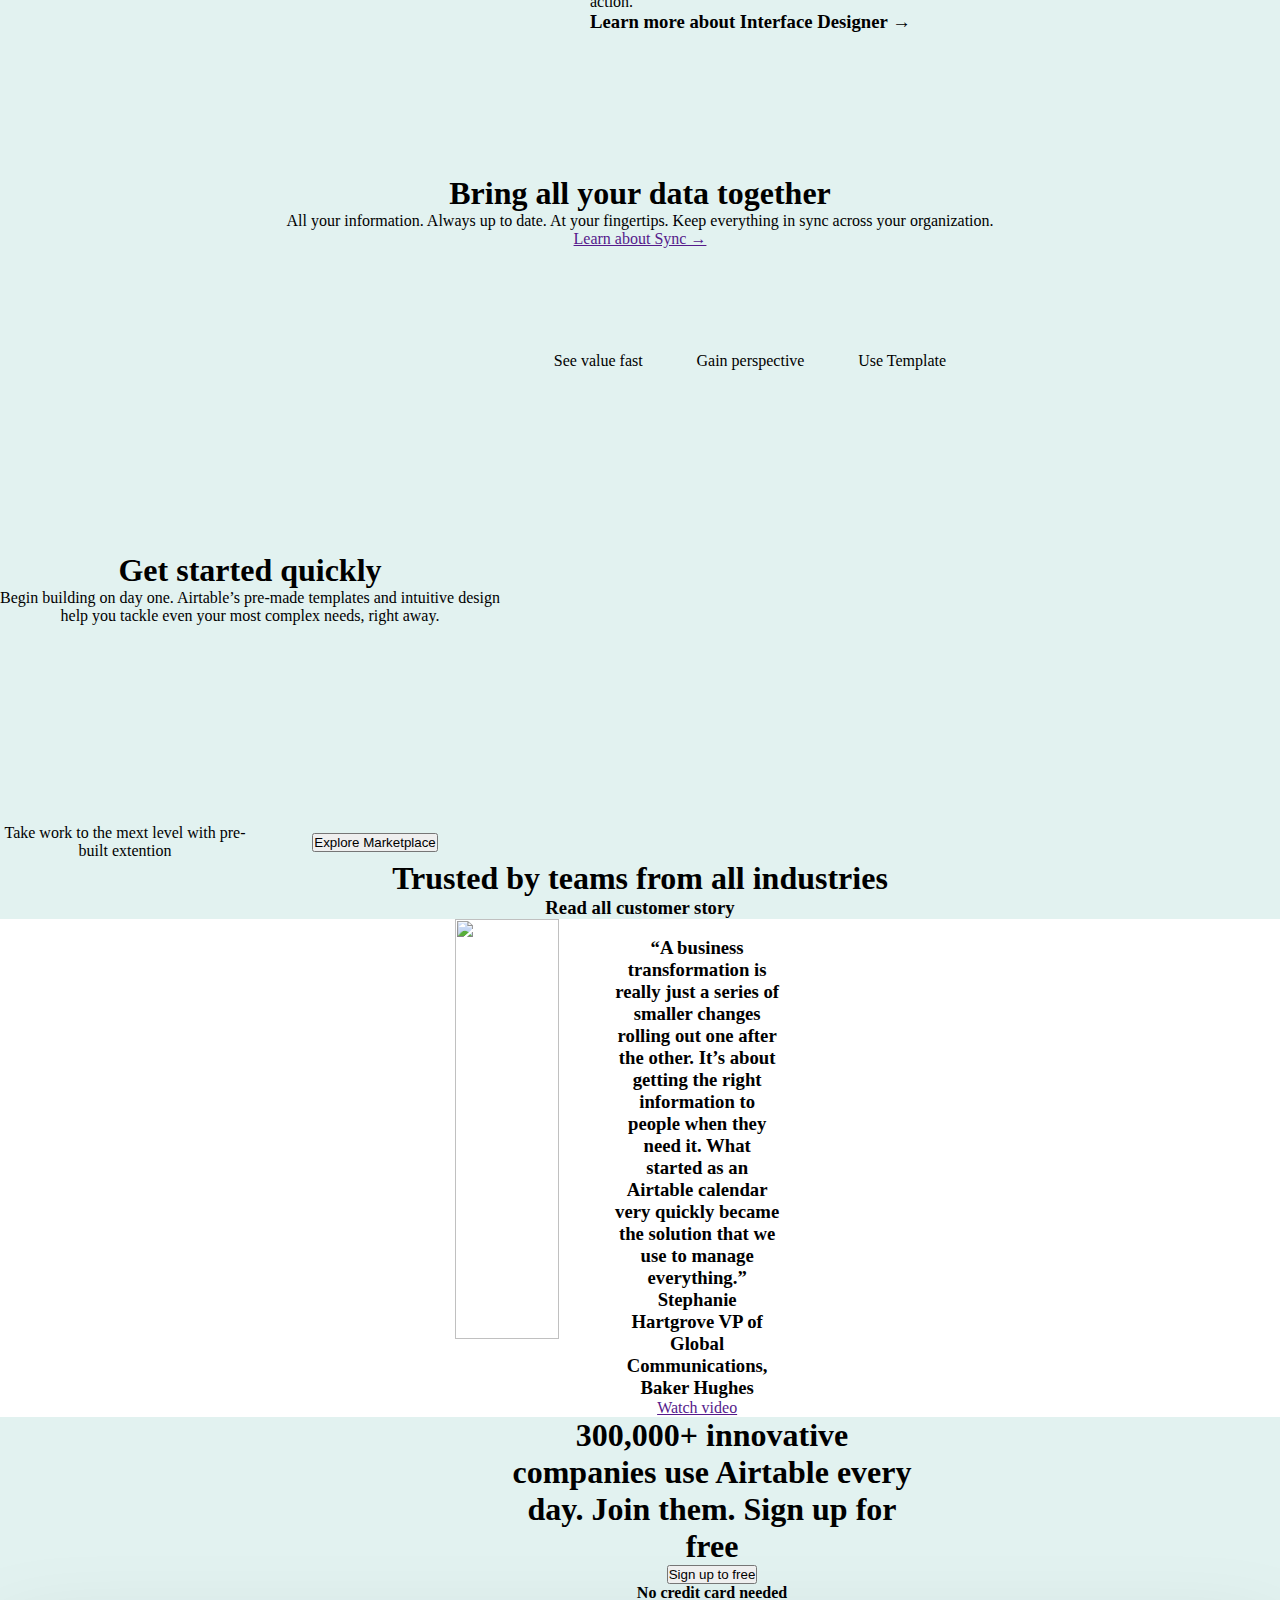
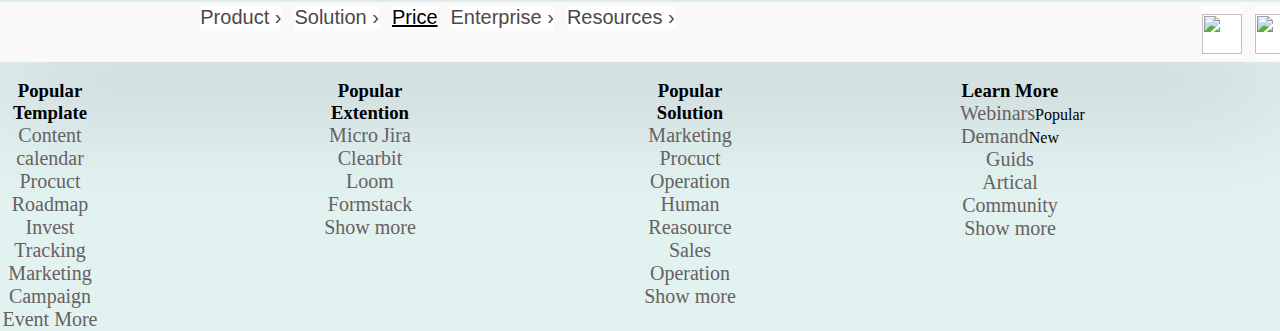
==== commit 6af5615e: "day-5" ====
--- a/AirtableHome.html
+++ b/AirtableHome.html
@@ -11,23 +11,28 @@
     <link rel="stylesheet" href="index.css">
 </head>
 <body>
-    
-    <div id="nav">
+    <div>
+            <div id="air">
+            <p>See how new features can improve your work in our latest webinar <a href="">View webinar →</a></p>
+            </div>  
+            <div id="nav">
         <!-- Nav war and hovering -->
         <div class="nave">
             <img src="C:\Users\Anil Gupta\Downloads\Airtable (1).png" alt="">
             <button id="news">Product ›</button>
-            <button onclick="solution()">Solution ›</button>
+            <button id="soluton">Solution ›</button>
             <button><a style="color: black;text-decoration: none;" href="Price.html">Price</a></button>
             <button>Enterprise ›</button>
             <button>Resources ›</button>
     </div>
+
         <div class="nave">
          <button id="contect">Contect Sales</button>   
          <button><a href="singin.html">Singin Free</a></button>
-        <button class="logi">Sign up</button>
-        </div>
-    </div>
+        <button id="loginn">Sign up</button>
+        </div>
+    </div>
+</div>
     <div class="over"></div>
     <div class="login">
         <span id="spn">&times;</span>
@@ -63,6 +68,11 @@
     <h5>Already have an account?<a href="Sign.html">Sign in</a></h5>
     </form>
     </div>
+
+
+
+
+    
     <div class="page"><div>
         <span id="sss">&times;</span>
 <a href="">Overview</a>
@@ -85,6 +95,32 @@
         </div>
 
     </div>
+   
+    <div class="solu"><div>
+        <span id="zzz">&times;</span>
+<a href="">By team</a>
+<p>welcom o Airtable! Here's the basics</p>
+<a href="">By use case</a>
+<p>Discover automation views,reporting and More</p>
+<a href="">See all solution</a>
+
+        </div>
+        <div>
+<h4>Moost  popular templates</h4>
+<a href="">Pricing</a>
+<p>From small business to global Enterprise, there an Artible plane that's just rigth rigth for you</p>
+<a href="price.html">Expore Template →</a>
+        </div>
+
+    </div>
+
+
+
+
+
+
+
+
     <div id="mid">
         <div>
             <h1>Cannect everything.Achieve anything.</h1>
@@ -145,8 +181,8 @@
             
         </div>
         
-        <div id="bring">
-            <div id="brings" >
+        <div>
+            <div id="bring" >
                 <div>
                 <h1>Bring all your data together</h1>
                  </div>
--- a/index.css
+++ b/index.css
@@ -6,37 +6,51 @@
 body{
     background-color: rgb(226, 242, 240);
     text-align: center;
+    position: sticky;
+    margin: 0px;
+    padding: 0px;
+
 }
 
 #nav{
-    background-color: rgb(249, 249, 249);
+    background-color: rgb(255, 255, 255);
     height: 60px;
-    display: grid;
-    grid-template-columns: repeat(2,800px);
+    display: flex;
+   justify-content: space-around;
     box-shadow: rgba(17, 12, 46, 0.15) 0px 48px 100px 0px;
     position: fixed;
-    
-
- 
+    width: 1550px;
+}
+#nav div:nth-child(1){
+    text-align: left;
+  
+}
+#nav div:nth-child(2){
+    text-align: right;
+    width: 700px;
+   
+   
+    margin-right: 40px;
+  
 }
 .nave{
 font-size: 20px;
 }
 .nave button{
-    font-size: 20px;
-    margin: 4px;
+    font-size: 15;
     background-color: rgb(255, 255, 255);
     border: 0ch;
     color: rgb(77, 71, 71);
- 
- }
+    font-size: 20px;
+    margin: 4px;
+}
 .nave>img{
-    margin-top: 10px;
+  margin-right: 20px;
 }
 #contect{
     border: 2px solid black;
     border-radius: 5px;
-    margin-top: 30px;
+  
     }
     #sign{
         background-color: blue;
@@ -346,11 +360,10 @@
     height: 100vh;
     background-color: rgb(0, 97, 182);
     position: fixed;
-    z-index: 11;
-    opacity: 0;
-    transition: 10s;
+    transition: 1s;
 }   
  .login{
+    margin-top: 400px;
     background-color: aliceblue;
   padding: 20px;
   width: 500px;
@@ -360,10 +373,8 @@
  transition: 1s;
  height: 600px;
  font-size: 20px;
- opacity: 0;
-
-  
- transform: translate(-50%,-50%);
+ opacity: 1;
+transform: translate(-50%,-50%);
 }
 form button{
     background-color: white;
@@ -387,7 +398,7 @@
 opacity: 1;
 }
 .loginshow{
-opacity: 1;
+top: 50px;
 }
 
 #google{
@@ -462,6 +473,567 @@
 cursor: pointer;
 font-size: 20px;
 }
-.logi{
+#loginn{
     cursor: pointer;
+}
+#air{
+  
+    height: 60px;
+
+}
+.solu{
+    width: 400px;
+    height: auto;
+    background-color: rgb(254, 254, 254);
+    position: absolute;
+    left: auto;
+    top: auto;
+    transition: 1s;
+   
+    opacity: 0;
+   border-radius: 10px;
+   z-index: 1;
+   text-align: left;
+   margin-top: 60px;
+   border: 1px solid gray;
+   
+   
+    
+}
+.solu div:nth-child(1){
+    width: 170px;
+}
+.solu>div>a{
+    text-decoration: none;
+    font-size: 25px;
+    color: black;
+    
+}
+.solu>div>a:hover{
+ background-color: rgb(214, 109, 109);
+    
+}
+.solu>div>p{
+color: #252020;
+font-size: 10px;
+color: #252020;
+    
+}
+.solu  div:nth-child(2){
+margin-top:150px;
+}
+.solushow{
+    opacity: 1;
+}
+#zzz{
+margin-left: 370px;
+background-color: rgb(255, 17, 17);
+padding: 0px 2px 2px 2px;
+cursor: pointer;
+font-size: 20px;
+}
+@media all and (min-width: 301px) and (max-width: 900px) {
+    #nav{
+        background-color: rgb(255, 255, 255);
+        height: 60px;
+        display: flex;
+       justify-content: space-around;
+        box-shadow: rgba(17, 12, 46, 0.15) 0px 48px 100px 0px;
+        position: fixed;
+        width: auto;
+        }
+    #nav div:nth-child(1){
+        text-align: left;
+    }
+    #nav div:nth-child(2){
+        text-align: right;
+        width: 500px;
+        margin-right: 20px;
+    } 
+    .nave button{
+        font-size: 10px;
+        background-color: rgb(255, 255, 255);
+        border: 0ch;
+        color: rgb(77, 71, 71);
+        margin: 4px;
+    }
+    .nave>img{
+      margin-right: 20px;
+    }
+    #contect{
+        border: 1px solid black;
+        border-radius: 5px;
+        cursor: pointer;
+      
+        }
+        #sign{
+            background-color: blue;
+            border-radius: 5px;
+            color: white;
+            border: 0px;
+            font-size: 20px;
+            cursor: pointer;
+        }
+        #mid{
+            display: grid;
+            grid-template-columns: repeat(1,auto);
+            grid-template-areas:"1,2" ;
+           
+        }
+    
+    #mid div:nth-child(1){
+      
+        grid-area: 2;
+    }
+      
+    #mid div:nth-child(2){
+      width: 300px;
+        grid-area: 1;
+        
+    }
+    #mid div{
+    width: auto;
+    height:auto;
+    }
+    #mid-2 {
+     display: grid;
+     grid-template-columns: repeat(3,200px);
+     padding: 40px;
+     text-align: center;
+     align-items: center;
+    margin-left: 80px;
+    gap: 10px;
+    }
+    #solution{
+        height: auto;
+        background-color: white;
+        width: auto;
+     }
+    #solution div:nth-child(1){
+        background-color: white;
+        font-size: 20px;
+        margin:auto;
+    }
+    #new{
+    border: 1px solid rgb(47, 1, 96);
+    background-color: rgb(47, 1, 96);
+    border-radius: 10px;
+    font-size: 15px;
+    color: white;
+    }
+    #mid-3{
+        display: grid;
+        grid-template-columns: repeat(1,auto);
+        text-align: center;
+        margin-top: 5px;
+        align-items: center;
+        grid-template-areas: "1,2";
+     
+    }
+    #mid-3 div:nth-child(1){
+      grid-area: 2;
+    }
+    #mid-3 div:nth-child(2){
+      margin: auto;
+        grid-area: 1;
+    }
+    .unit{
+        display: grid;
+        grid-template-columns: repeat(1,auto);
+       height: auto;
+        width: auto;
+    }
+    .unit div:nth-child(1){
+       margin: auto;
+    }
+  #bringimg{
+        width: 600px;
+        height: auto;
+        margin:auto;
+
+    }
+    #bring {
+        font-size: 10px;
+        margin: auto;
+        width: 200px;
+    }
+    #started{
+        display: flex;
+        justify-content: space-evenly;
+    }
+    .vide{
+        margin: auto;
+        height: 450px;
+    
+    }
+    #quick{
+        display: grid;
+        grid-template-columns: repeat(2,500px);
+         align-items: center;
+    }
+    #quick div{
+        text-align: center;
+    }
+    
+    #lowertab{
+        display: flex;
+     background-color: rgb(255, 255, 255);
+        justify-content: center;
+        
+    }
+    #lowertab div:nth-child(2){
+       width: 240px;
+      
+        justify-content: center;
+        margin-right: 500px;
+        
+    }
+    #lowertab div:nth-child(1){
+        width: 600px;
+        justify-content: center;
+         margin-left: 200px;
+     }
+    .lower{
+        width: 50%;
+        margin-left: 200px;
+        height: 420px;
+    }
+    #bottom{
+        text-align: center;
+        width: 400px;
+        height: auto;
+        margin-left: 40%;
+    }
+    .right{
+        margin-right: 30px;
+        width: 80%;
+       
+    }
+    .ing{
+        width: 40px;
+        height: 40px;
+        margin-top: 8px;
+      
+    }
+    #last{
+        display: grid;
+        grid-template-columns: repeat(5,100px);
+        grid-template-rows: 200px;
+        
+        gap: 220px;
+        text-align: center;
+        
+    }
+    #last a{
+        color: rgb(103, 97, 97);
+        font-size: 20px;
+        text-decoration: none;
+    }
+    #em{
+        display: grid;
+        grid-template-columns: repeat(2,1fr);
+        align-items: center;
+        text-align: center;
+       
+    }
+    #tab{
+        background-color: rgb(243, 239, 231);
+        display: grid;
+        width: 400px;
+       
+        position: absolute;
+        background-color: #f1f1f1;
+        min-width: 160px;
+        overflow: auto;
+        box-shadow: 0px 8px 16px 0px rgba(0,0,0,0.2);
+        z-index: 1;
+        
+    }
+    #tab a{
+        color: rgb(9, 1, 1);
+        font-size: 40px;
+        text-decoration: none;
+        color: black;
+        padding: 12px 16px;
+        text-decoration: none;
+        display: block
+      
+    }
+    #tab a:hover{
+        color: rgb(211, 21, 21);
+        font-size: 40px;
+       border: 1px solid black;
+      
+    }
+    #navar{
+        background-color: rgb(249, 249, 249);
+        height: 60px;
+        display: grid;
+        grid-template-columns: repeat(2,850px);
+        box-shadow: rgba(17, 12, 46, 0.15) 0px 48px 100px 0px;
+        
+    }
+    #plan{
+        height: 50px;
+        color: rgb(255, 255, 255);
+        background-color: blue;
+          padding-top: 40px;
+          margin-top: 40px;
+          width: 1500px;
+        }
+        #free{
+        display: grid;
+        grid-template-columns: repeat(4,288px);
+       
+         grid-column: auto;
+        font-size: 15px;
+        gap: 8px;
+        text-align: center;
+    position: relative;
+    left: 200px;
+        
+        }
+    #free div:nth-child(1){
+        border: 1px solid black;
+        height: 630px;
+        border-radius: 20px;
+        background-color: white;
+    }
+    #free div:nth-child(1) button{
+        border: 1px solid rgb(0, 0, 0);
+        padding: 20px;
+        border-radius: 30px;
+        color: rgb(6, 6, 6);
+        background-color: rgb(255, 255, 255);
+        width: 150px;
+    }
+    #free div:nth-child(2){
+        border: 1px solid black;
+        height: 630px;
+        border-radius: 20px;
+        background-color: rgb(231, 132, 104);
+    }
+    #free div:nth-child(2) button{
+        border: 1px solid rgb(0, 0, 0);
+        padding: 20px;
+        border-radius: 30px;
+        color: rgb(0, 0, 0);
+        background-color: rgb(255, 255, 255);
+        width: 150px;
+    }
+    #free div:nth-child(3){
+        border: 1px solid rgb(124, 209, 183);
+        height: 630px;
+        border-radius: 20px;
+    
+    }
+    #free div:nth-child(3) button{
+        border: 1px solid rgb(0, 0, 0);
+        padding: 20px;
+        border-radius: 30px;
+        color: white;
+        background-color: rgb(75, 14, 245);
+        width: 150px;
+    }
+    #free div:nth-child(4){
+        border: 1px solid rgb(0, 0, 0);
+        height: 630px;
+        border-radius: 20px;
+        color: white;
+        background-color: black;
+    }
+    #free div:nth-child(4) button{
+        border: 1px solid rgb(0, 0, 0);
+        padding: 20px;
+        border-radius: 30px;
+        color: rgb(5, 5, 5);
+        background-color: rgb(255, 255, 255);
+        width: 150px;
+    }
+    #perfect{
+        font-size: 30px;
+     
+    }
+    .over{
+        width: auto;
+        height: 100vh;
+        background-color: rgb(0, 97, 182);
+        position: fixed;
+        transition: 1s;
+    }   
+     .login{
+        margin-top: 400px;
+        background-color: aliceblue;
+      padding: 20px;
+      width: 500px;
+     position: absolute;
+     left: 50%;
+     top: -50%;
+     transition: 1s;
+     height: 600px;
+     font-size: 20px;
+     opacity: 1;
+    transform: translate(-50%,-50%);
+    }
+    form button{
+        background-color: white;
+        padding: 10px 10px;
+        color: rgb(11, 2, 2);
+        border-radius: 5px;
+        font-size: 20px;
+        background-color: rgb(216, 216, 225);
+        
+    }
+    #spn{
+        position: absolute;
+        right: 0px;
+        width: 30px;
+        padding: 5px;
+        background-color: rgb(255, 0, 0);
+        cursor:pointer;
+    
+    }
+    .overshow{
+    opacity: 1;
+    }
+    .loginshow{
+    top: 50px;
+    }
+    
+    #google{
+        display: flex;
+        border-radius:2px ;
+        border: 1px solid black;
+        width: 350px;
+       margin:auto;
+    }
+    #google div:nth-child(2){
+    margin-left: 10px;
+    }
+    form{
+        text-align: center;
+        font-size: 30px;
+    }
+    #email{
+       padding: 10px;
+    }
+    *{
+        margin: 0px;
+        padding: 0px;
+    }
+    .page{
+        width: 400px;
+        height: auto;
+        background-color: rgb(254, 254, 254);
+        position: absolute;
+        left: auto;
+        top: auto;
+        transition: 1s;
+       
+       opacity: 0;
+       border-radius: 10px;
+       z-index: 1;
+       text-align: left;
+       margin-top: 60px;
+       border: 1px solid gray;
+       
+       
+        
+    }
+    .page div:nth-child(1){
+        width: 170px;
+    }
+    .page>div>a{
+        text-decoration: none;
+        font-size: 25px;
+        color: black;
+        
+    }
+    .page>div>a:hover{
+     background-color: rgb(214, 109, 109);
+        
+    }
+    .page>div>p{
+    color: #252020;
+    font-size: 10px;
+    color: #252020;
+        
+    }
+    .page  div:nth-child(2){
+    margin-top:150px;
+    }
+    .pageshow{
+        opacity: 1;
+    }
+    #sss{
+    margin-left: 370px;
+    background-color: rgb(255, 17, 17);
+    padding: 0px 2px 2px 2px;
+    cursor: pointer;
+    font-size: 20px;
+    }
+    #loginn{
+        cursor: pointer;
+    }
+    #air{
+      
+        height: 60px;
+    
+    }
+    .solu{
+        width: 400px;
+        height: auto;
+        background-color: rgb(254, 254, 254);
+        position: absolute;
+        left: auto;
+        top: auto;
+        transition: 1s;
+       
+        opacity: 0;
+       border-radius: 10px;
+       z-index: 1;
+       text-align: left;
+       margin-top: 60px;
+       border: 1px solid gray;
+       
+       
+        
+    }
+    .solu div:nth-child(1){
+        width: 170px;
+    }
+    .solu>div>a{
+        text-decoration: none;
+        font-size: 25px;
+        color: black;
+        
+    }
+    .solu>div>a:hover{
+     background-color: rgb(214, 109, 109);
+        
+    }
+    .solu>div>p{
+    color: #252020;
+    font-size: 10px;
+    color: #252020;
+        
+    }
+    .solu  div:nth-child(2){
+    margin-top:150px;
+    }
+    .solushow{
+        opacity: 1;
+    }
+    #zzz{
+    margin-left: 370px;
+    background-color: rgb(255, 17, 17);
+    padding: 0px 2px 2px 2px;
+    cursor: pointer;
+    font-size: 20px;
+
+    }
+
+
+
+
 }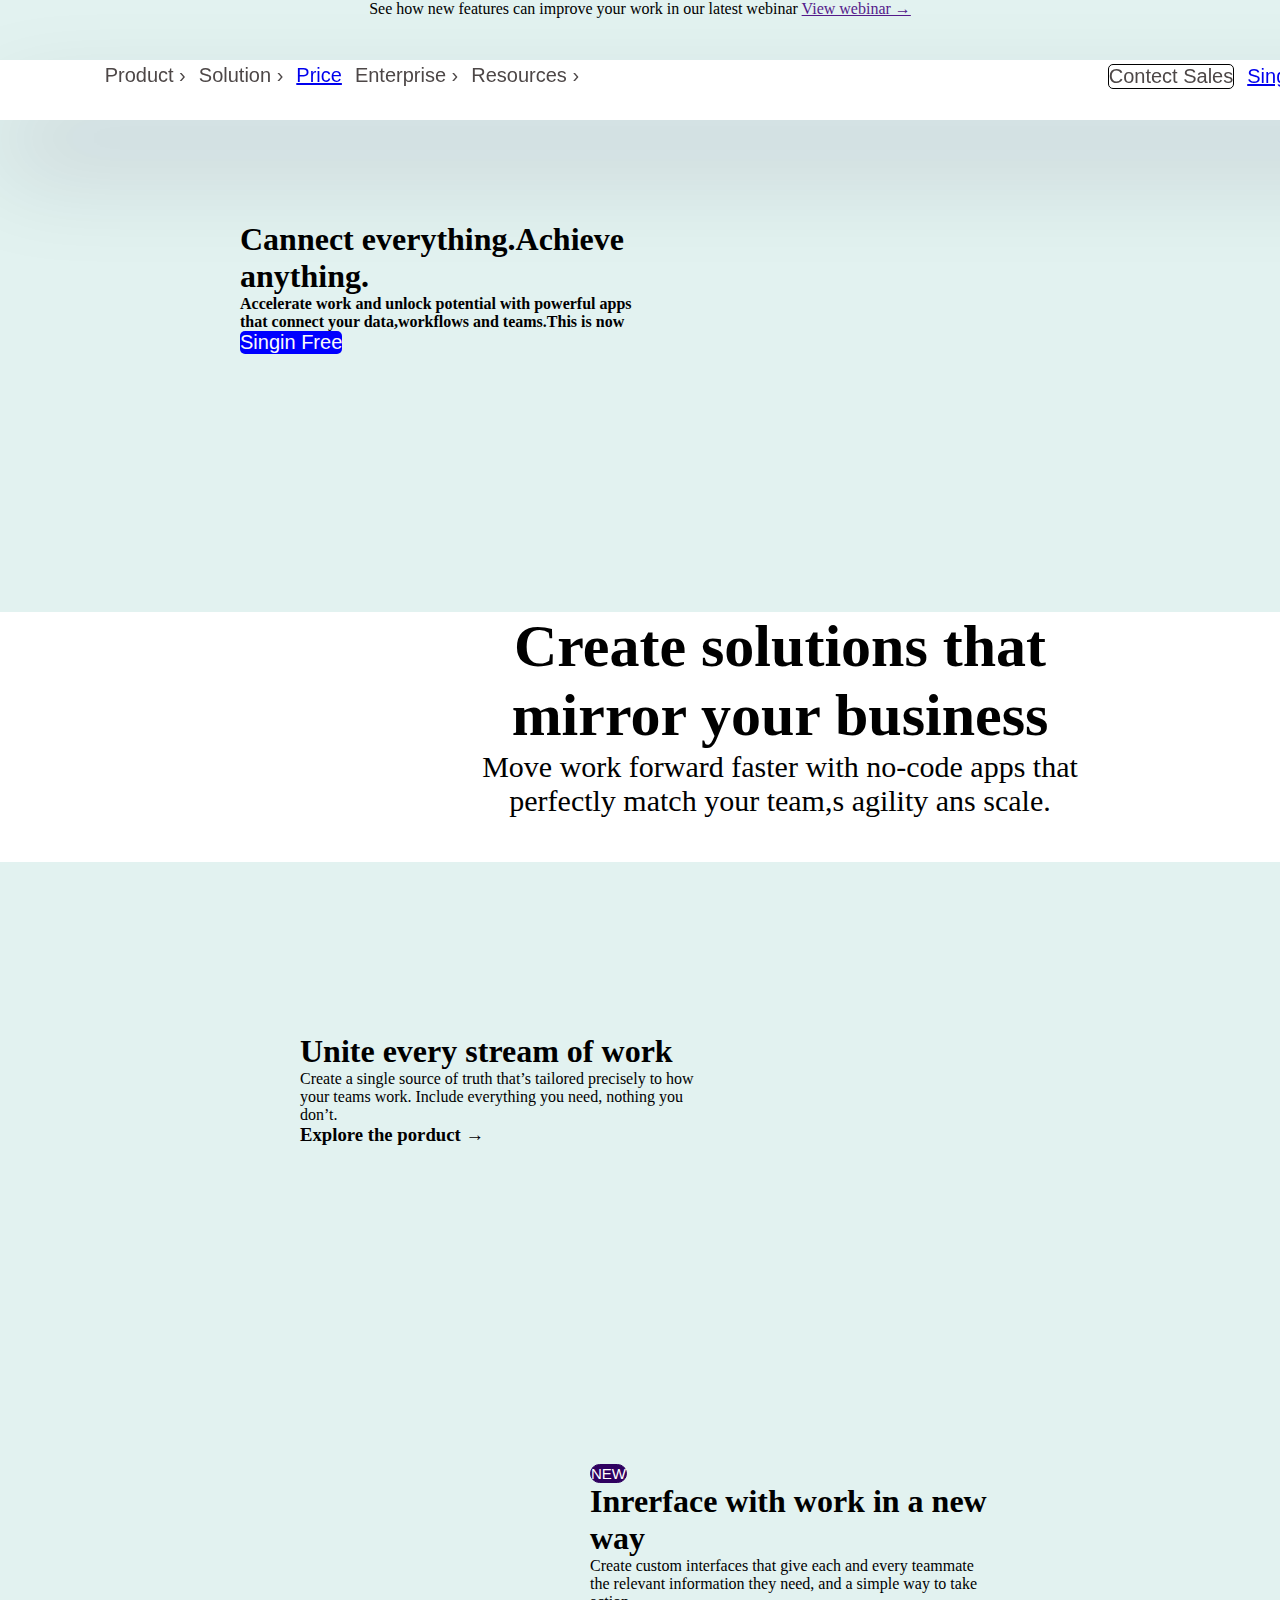
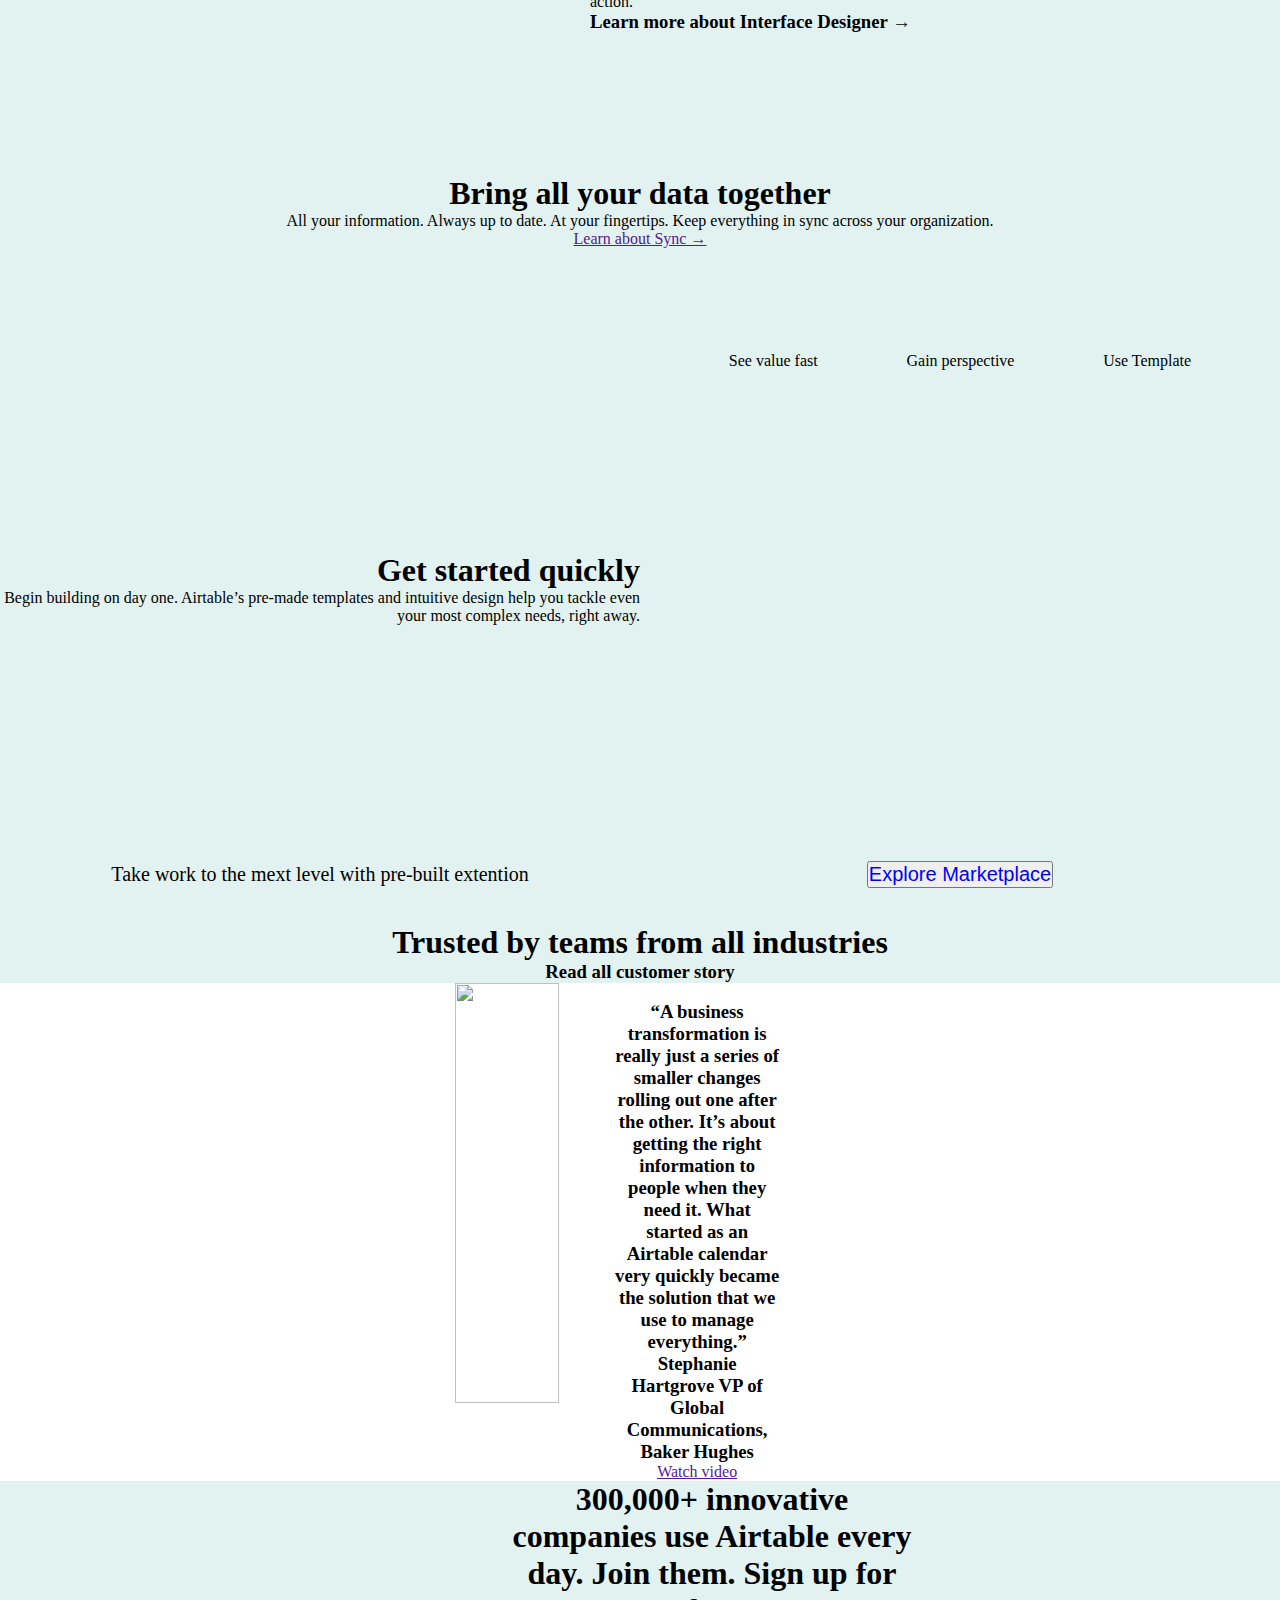
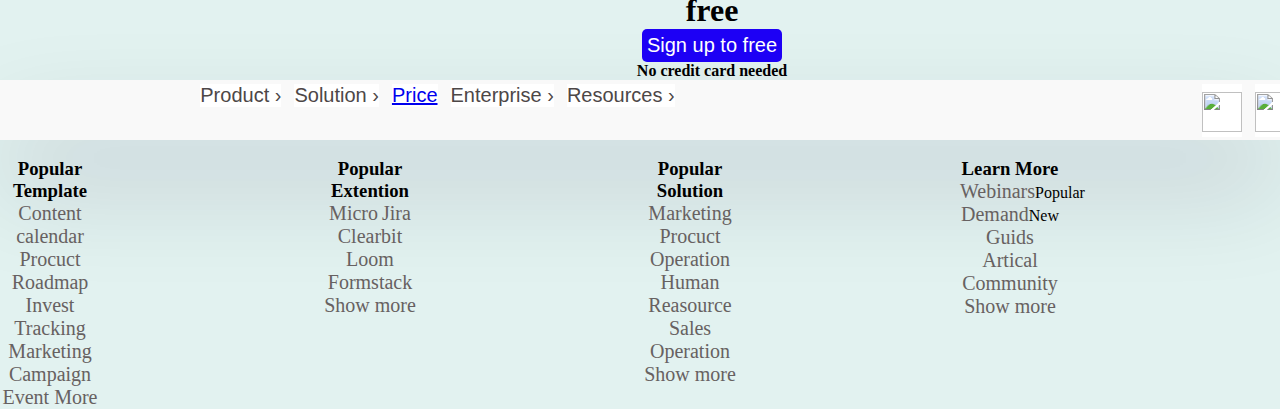
==== commit 31aa2ed4: "day-5+" ====
--- a/AirtableHome.html
+++ b/AirtableHome.html
@@ -21,30 +21,31 @@
             <img src="C:\Users\Anil Gupta\Downloads\Airtable (1).png" alt="">
             <button id="news">Product ›</button>
             <button id="soluton">Solution ›</button>
-            <button><a style="color: black;text-decoration: none;" href="Price.html">Price</a></button>
+            <button><a href="Price.html">Price</a></button>
             <button>Enterprise ›</button>
             <button>Resources ›</button>
     </div>
 
         <div class="nave">
          <button id="contect">Contect Sales</button>   
-         <button><a href="singin.html">Singin Free</a></button>
+         <button><a href="signin.html">Singin Free</a></button>
         <button id="loginn">Sign up</button>
         </div>
     </div>
 </div>
     <div class="over"></div>
     <div class="login">
-        <span id="spn">&times;</span>
+        <span>&times;</span>
         <img src="C:\Users\Anil Gupta\Downloads\Airtable (1).png" alt="">
         <form>
             <div>
                 <div>
     <h3>Create your free account</h3>
+    <a href="signin.html"></a>
     <h3>Work Email</h3>
     <input id="email" type="email" placeholder="📨 name@company.com">
     <h4>Password</h4>
-    <input type="text" placeholder="password" >
+    <input id="pass" type="text" placeholder="password" >
     <br>
     <button id="sub">Submit</button>
     </div>
@@ -65,17 +66,13 @@
     </div>
     <p>Continue with apple ID</p>
     <p>By creating an account,you agree to the Terms of Servise ans Privacy Police.</p>
-    <h5>Already have an account?<a href="Sign.html">Sign in</a></h5>
+
     </form>
     </div>
-
-
-
-
-    
-    <div class="page"><div>
-        <span id="sss">&times;</span>
-<a href="">Overview</a>
+<div class="page">
+        <div>
+        <span id="qqq">&times;</span>
+<a id="pro" href="pro.html">Overview</a>
 <p>welcom o Airtable! Here's the basics</p>
 <a href="">Features</a>
 <p>Discover automation views,reporting and More</p>
@@ -212,6 +209,7 @@
                     <video muted autoplay preload="auto" class="vide" src="https://static.airtable.com/images/homescreen/Homepage_Anim_05_Templates_FINAL.mp4"></video>
                 </div>
                 </div>
+                </div>
           <div id="em">
             <div> 
                 <p>Take work to the mext level with pre-built extention</p>  
@@ -219,9 +217,9 @@
            <div>
             <button>Explore Marketplace</button>
           </div>
-         </div>
+      </div>
            </div>
-           </div>
+          
 <div>
 <div>
     <div>
@@ -249,19 +247,20 @@
    <header><h1> 300,000+ innovative companies use Airtable every day. Join them.
 Sign up for free
     </h1></header>
-    <button>Sign up to free</button>
+    <button><a href="signin.html">Sign up to free</a></button>
     <h4>No credit card needed</h4>
 </div>
 <div id="navar">
     <!-- Nav war and hovering -->
     <div class="nave">
         <img src="C:\Users\Anil Gupta\Downloads\Airtable (1).png" alt="">
-        <button>Product ›</button>
-        <button>Solution ›</button>
-        <button><a style="color: black;" href="Price.html">Price</a></button>
+        <button id="news">Product ›</button>
+        <button id="soluton">Solution ›</button>
+        <button><a href="Price.html">Price</a></button>
         <button>Enterprise ›</button>
         <button>Resources ›</button>
 </div>
+
     <div class="nave">
      <button ><img class="ing" src="C:\Users\Anil Gupta\Downloads\Screenshot 2022-11-09 191901.png" alt=""></button>   
      <button ><img class="ing" src="C:\Users\Anil Gupta\Downloads\Screenshot 2022-11-09 191901.png" alt=""></button>
--- a/index.css
+++ b/index.css
@@ -28,11 +28,8 @@
 #nav div:nth-child(2){
     text-align: right;
     width: 700px;
-   
-   
-    margin-right: 40px;
-  
-}
+     margin-right: 40px;
+    }
 .nave{
 font-size: 20px;
 }
@@ -43,12 +40,13 @@
     color: rgb(77, 71, 71);
     font-size: 20px;
     margin: 4px;
+    cursor:pointer
 }
 .nave>img{
   margin-right: 20px;
 }
 #contect{
-    border: 2px solid black;
+    border: 1px solid black;
     border-radius: 5px;
   
     }
@@ -72,22 +70,17 @@
 width: 400px;
 height:auto;
 }
-#mid-2 {
-  
- display: grid;
+#mid-2{
+    display: grid;
  grid-template-columns: repeat(6,200px);
  padding: 40px;
  text-align: center;
  align-items: center;
 margin-left: 80px;
-}
-#solution{
-
-    height: 250px;
+}#solution{
+     height: 250px;
     background-color: white;
-    
-
-}
+    }
 #solution div:nth-child(1){
     text-align: center;
     width: 600px;
@@ -96,10 +89,7 @@
     font-size: 30px;
     align-items: center;
     margin-left: 480px;
-
-}
-  
-#new{
+}#new{
 border: 1px solid rgb(47, 1, 96);
 background-color: rgb(47, 1, 96);
 border-radius: 10px;
@@ -157,26 +147,24 @@
 #bring{
     display: grid;
     grid-template-columns: repeat(1,auto);
-}
-#started{
+}#started{
     display: flex;
     justify-content: space-evenly;
-}
-.vide{
+}.vide{
     margin: auto;
     height: 450px;
 
-}
-#quick{
-    display: grid;
-    grid-template-columns: repeat(2,500px);
-     align-items: center;
-}
-#quick div{
-    text-align: center;
-}
-
-#lowertab{
+}#quick{
+    display: grid;
+    grid-template-columns: repeat(2,50%);
+    align-items: center;
+   
+}#quick div:nth-child(1){
+   
+    align-items: center;
+  
+    text-align: right;
+}#lowertab{
     display: flex;
  background-color: rgb(255, 255, 255);
     justify-content: center;
@@ -232,11 +220,16 @@
 }
 #em{
     display: grid;
-    grid-template-columns: repeat(2,1fr);
+    grid-template-columns: repeat(2,7fr);
     align-items: center;
     text-align: center;
-   
-}
+    height: 100px;
+    font-size: 20px;
+   }
+   #em button{
+    color: blue;
+    font-size: 20px;
+   }
 #tab{
     background-color: rgb(243, 239, 231);
     display: grid;
@@ -354,6 +347,21 @@
 #perfect{
     font-size: 30px;
  
+}
+#bottom button{
+    color: rgb(221, 206, 206);
+    font-size: 20px;
+    border:0px;
+    background-color: rgb(29, 0, 245);
+    cursor: pointer;
+    padding: 5px;
+    border-radius: 5px;
+    
+}
+
+#bottom>button>a{
+color: white;
+ text-decoration: none;
 }
 .over{
     width: auto;
@@ -385,14 +393,13 @@
     background-color: rgb(216, 216, 225);
     
 }
-#spn{
+.login span{
     position: absolute;
     right: 0px;
     width: 30px;
-    padding: 5px;
-    background-color: rgb(255, 0, 0);
-    cursor:pointer;
-
+    background-color: rgb(248, 0, 0);
+    cursor: pointer;
+cursor: pointer;
 }
 .overshow{
 opacity: 1;
@@ -421,8 +428,7 @@
 *{
     margin: 0px;
     padding: 0px;
-}
-.page{
+}.page{
     width: 400px;
     height: auto;
     background-color: rgb(254, 254, 254);
@@ -430,18 +436,11 @@
     left: auto;
     top: auto;
     transition: 1s;
-   
-   opacity: 0;
-   border-radius: 10px;
-   z-index: 1;
+    opacity: 0;
+    z-index: 1;
    text-align: left;
    margin-top: 60px;
-   border: 1px solid gray;
-   
-   
-    
-}
-.page div:nth-child(1){
+  }.page div:nth-child(1){
     width: 170px;
 }
 .page>div>a{
@@ -465,8 +464,9 @@
 }
 .pageshow{
     opacity: 1;
-}
-#sss{
+
+}
+.page>div>span{
 margin-left: 370px;
 background-color: rgb(255, 17, 17);
 padding: 0px 2px 2px 2px;
@@ -494,6 +494,8 @@
    border-radius: 10px;
    z-index: 1;
    text-align: left;
+
+
    margin-top: 60px;
    border: 1px solid gray;
    
@@ -673,32 +675,7 @@
     }
     #quick div{
         text-align: center;
-    }
-    
-    #lowertab{
-        display: flex;
-     background-color: rgb(255, 255, 255);
-        justify-content: center;
-        
-    }
-    #lowertab div:nth-child(2){
-       width: 240px;
-      
-        justify-content: center;
-        margin-right: 500px;
-        
-    }
-    #lowertab div:nth-child(1){
-        width: 600px;
-        justify-content: center;
-         margin-left: 200px;
-     }
-    .lower{
-        width: 50%;
-        margin-left: 200px;
-        height: 420px;
-    }
-    #bottom{
+    }#bottom{
         text-align: center;
         width: 400px;
         height: auto;
@@ -850,55 +827,6 @@
         background-color: rgb(255, 255, 255);
         width: 150px;
     }
-    #perfect{
-        font-size: 30px;
-     
-    }
-    .over{
-        width: auto;
-        height: 100vh;
-        background-color: rgb(0, 97, 182);
-        position: fixed;
-        transition: 1s;
-    }   
-     .login{
-        margin-top: 400px;
-        background-color: aliceblue;
-      padding: 20px;
-      width: 500px;
-     position: absolute;
-     left: 50%;
-     top: -50%;
-     transition: 1s;
-     height: 600px;
-     font-size: 20px;
-     opacity: 1;
-    transform: translate(-50%,-50%);
-    }
-    form button{
-        background-color: white;
-        padding: 10px 10px;
-        color: rgb(11, 2, 2);
-        border-radius: 5px;
-        font-size: 20px;
-        background-color: rgb(216, 216, 225);
-        
-    }
-    #spn{
-        position: absolute;
-        right: 0px;
-        width: 30px;
-        padding: 5px;
-        background-color: rgb(255, 0, 0);
-        cursor:pointer;
-    
-    }
-    .overshow{
-    opacity: 1;
-    }
-    .loginshow{
-    top: 50px;
-    }
     
     #google{
         display: flex;
